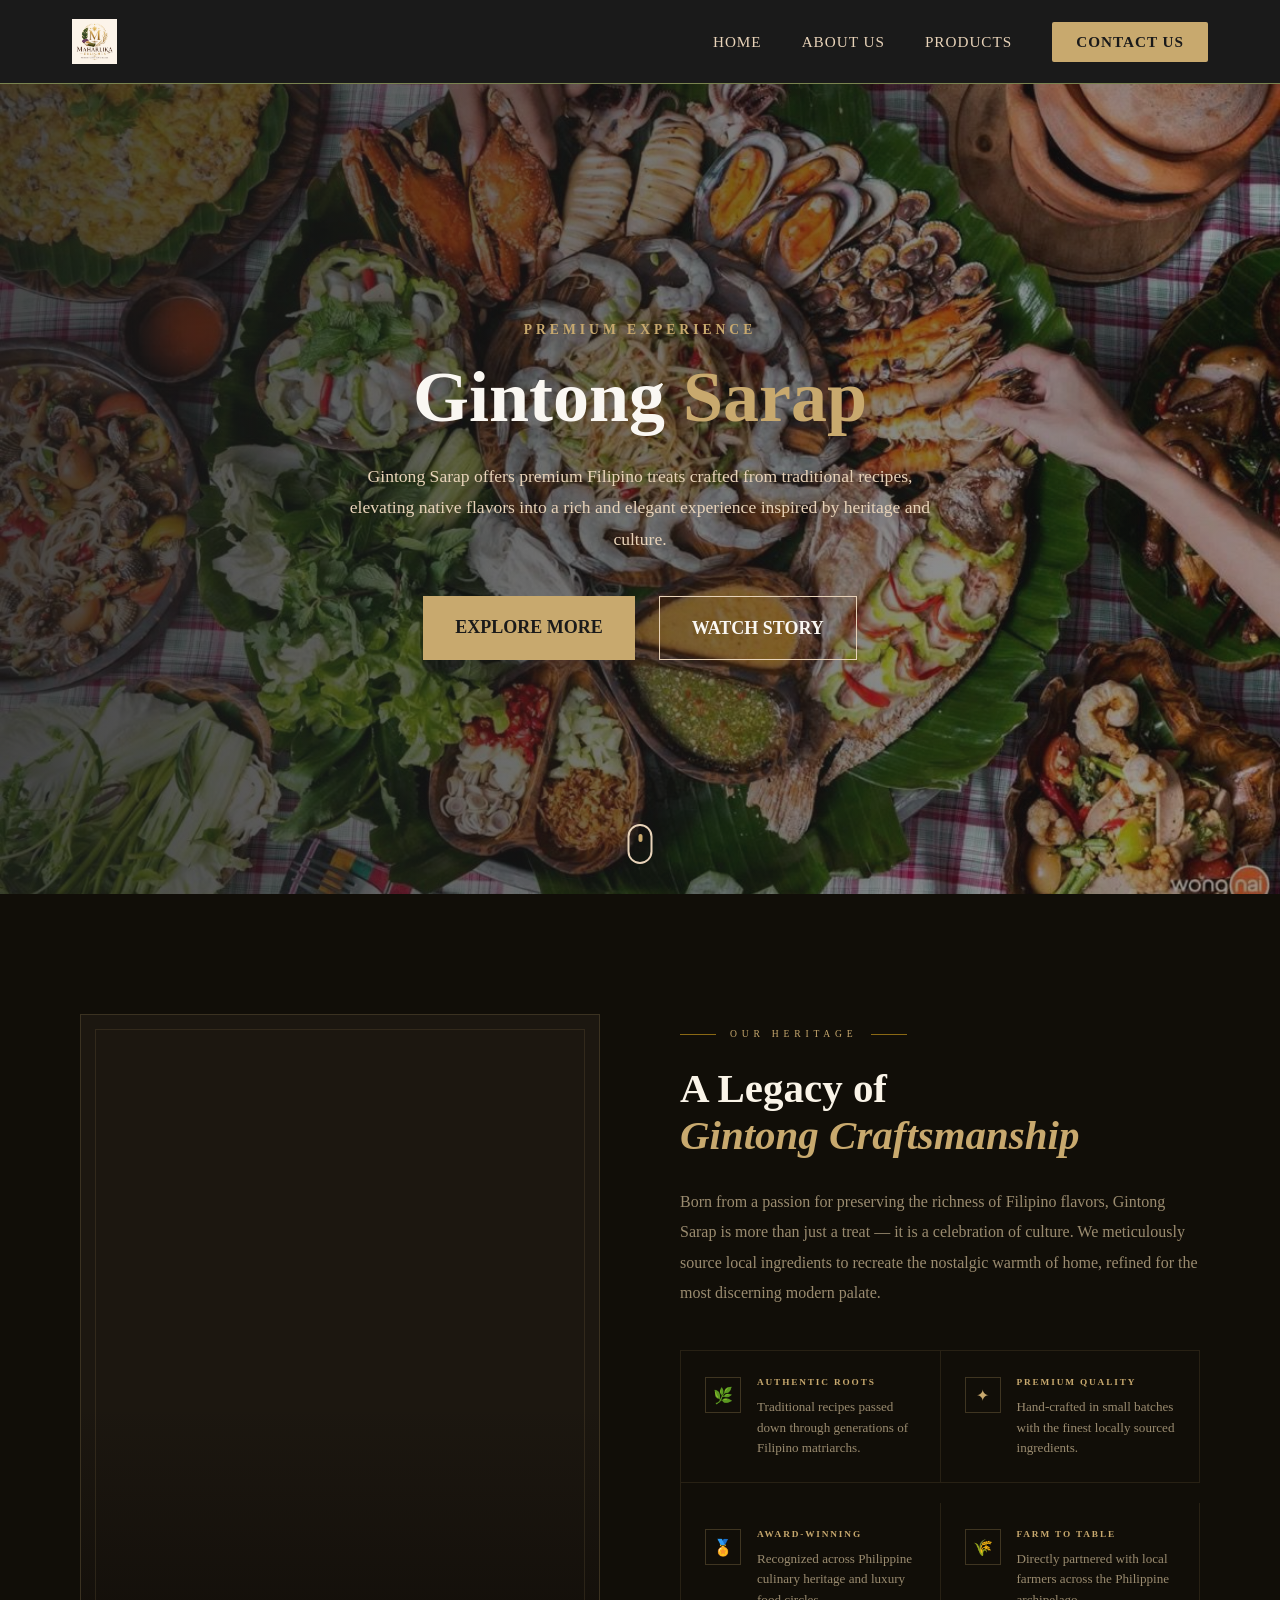
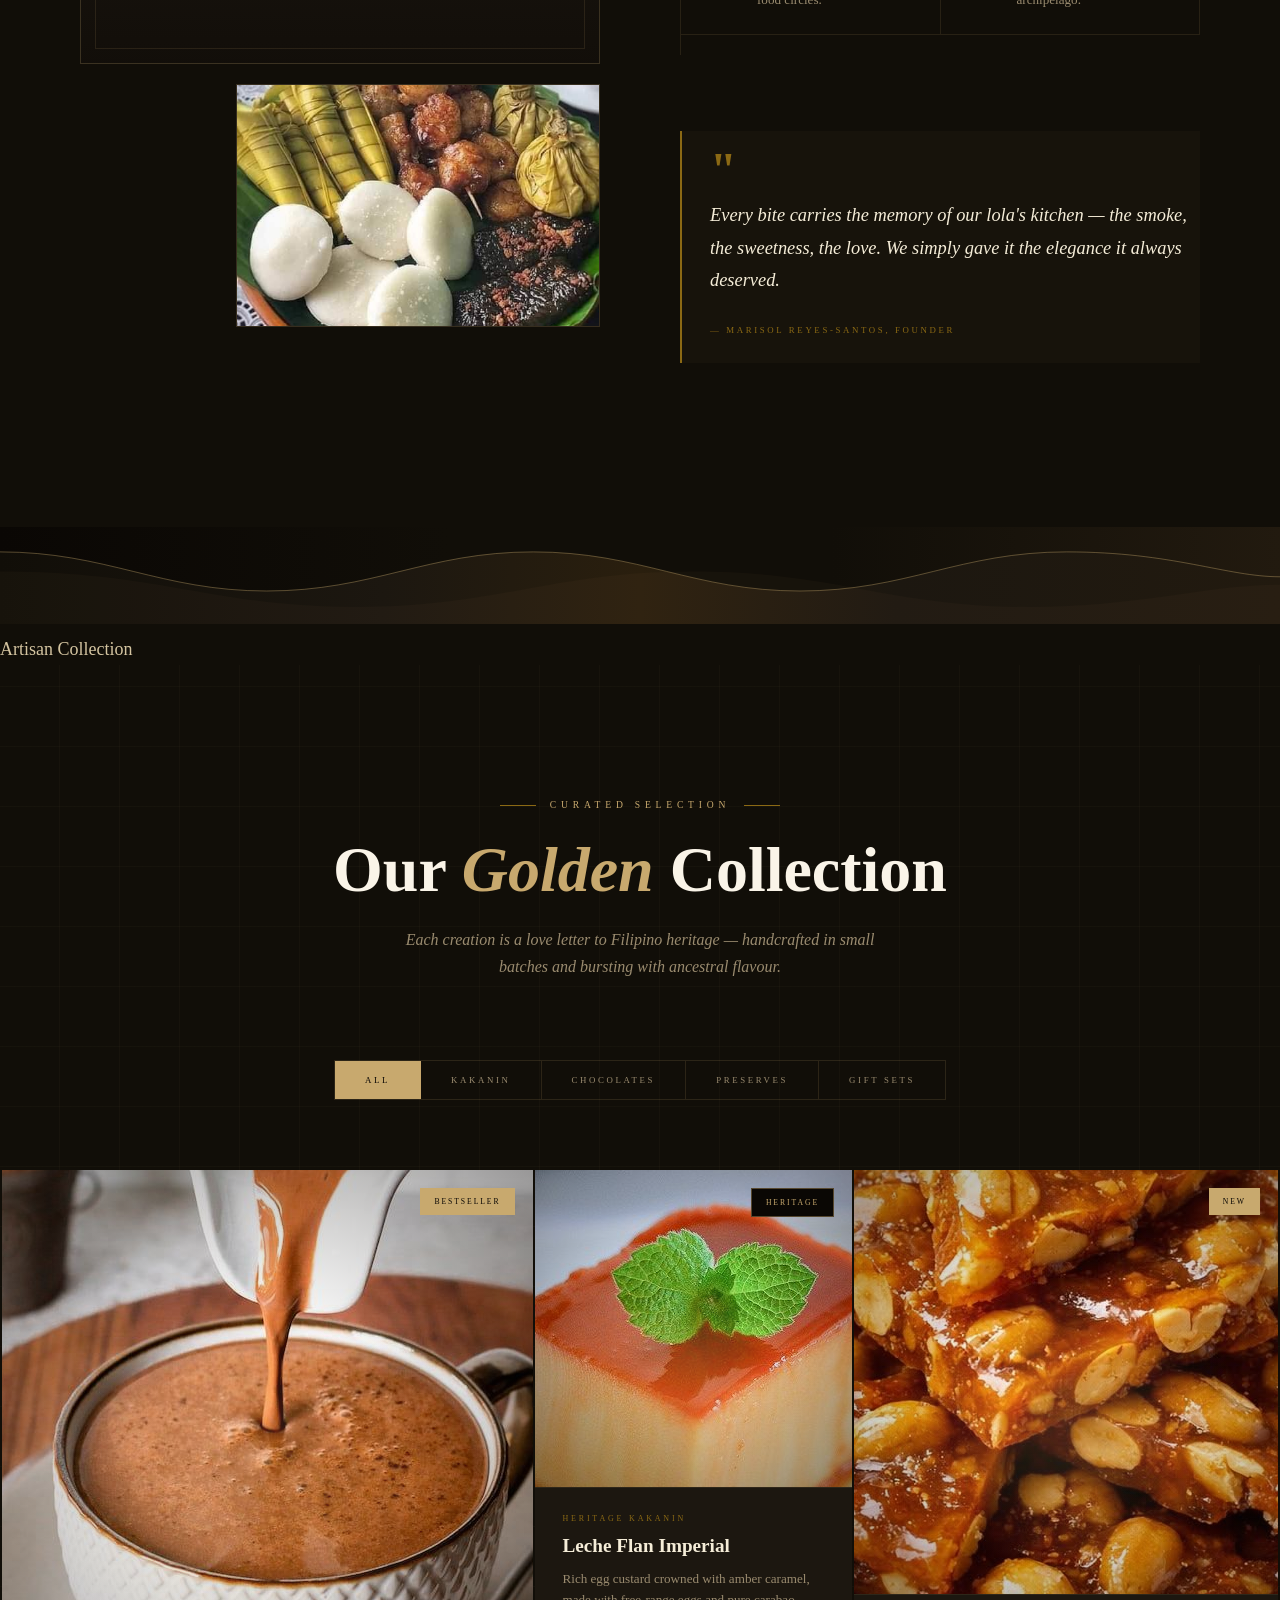
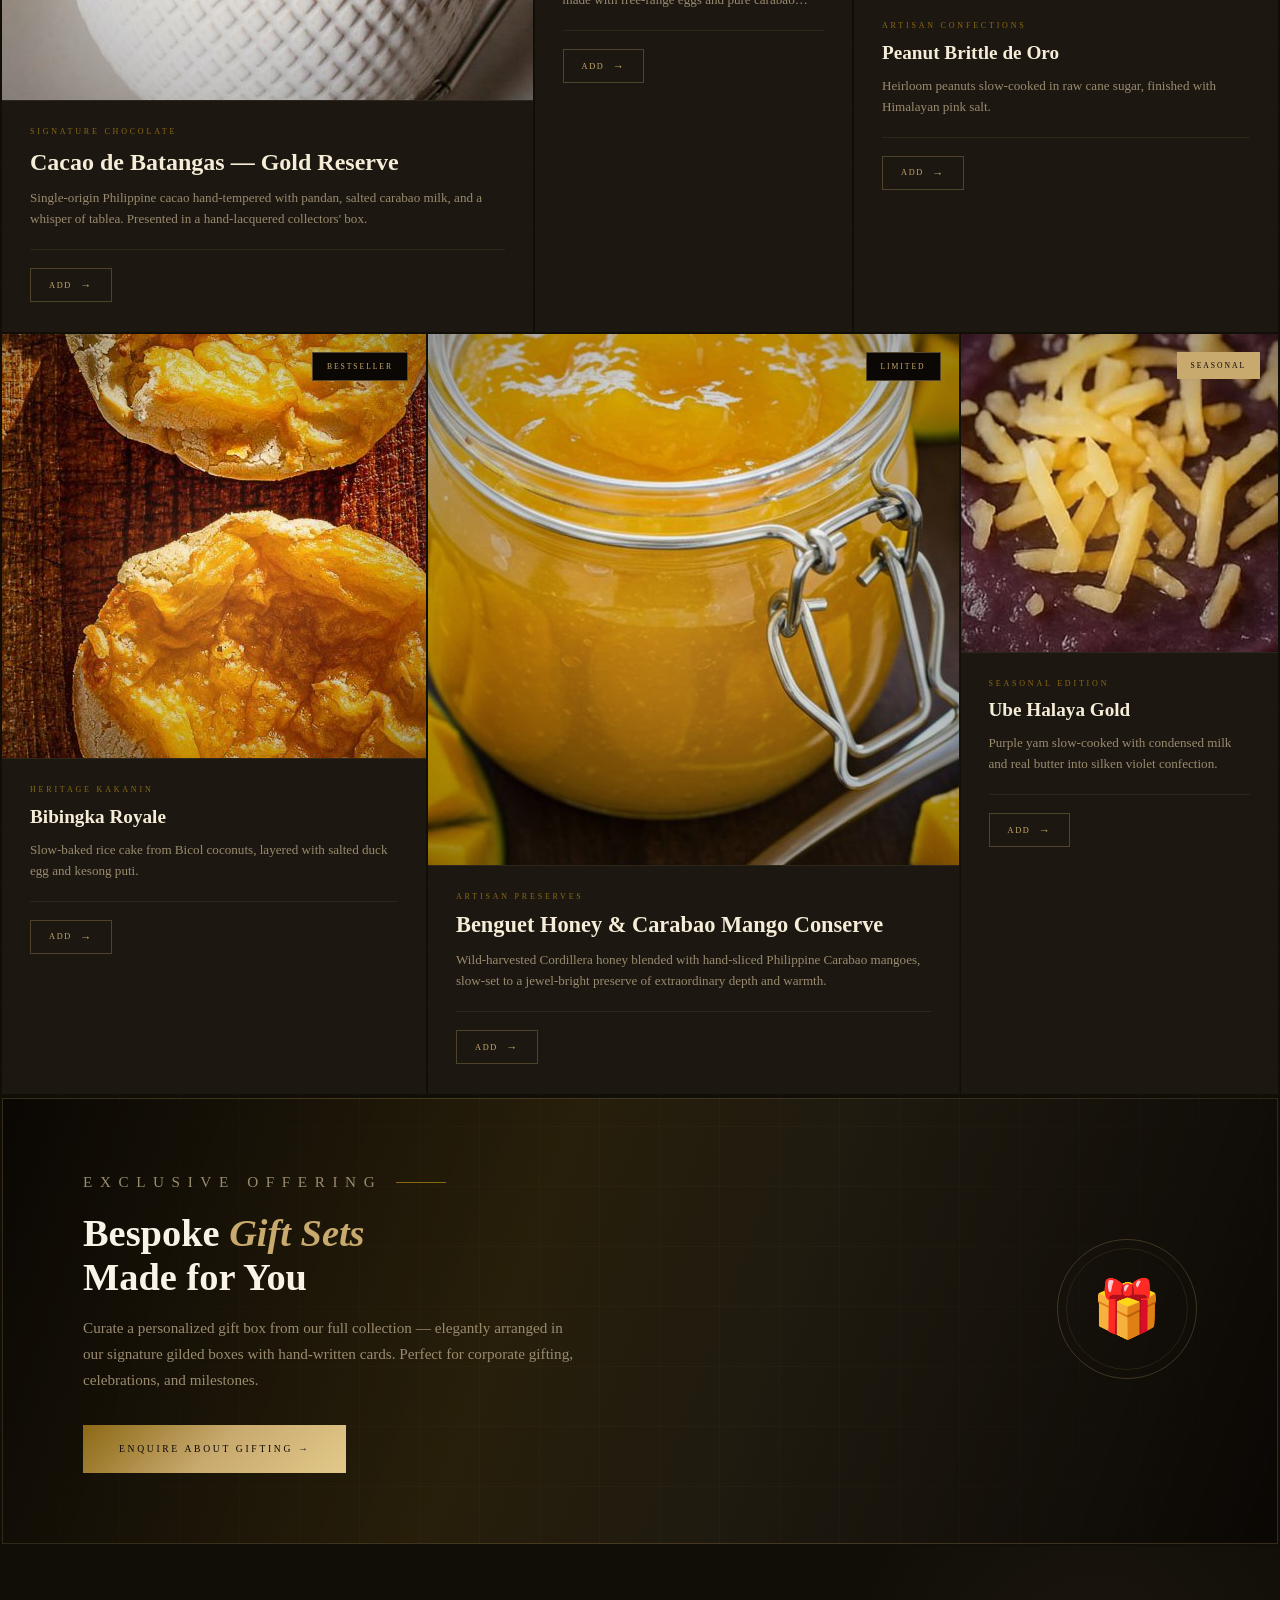
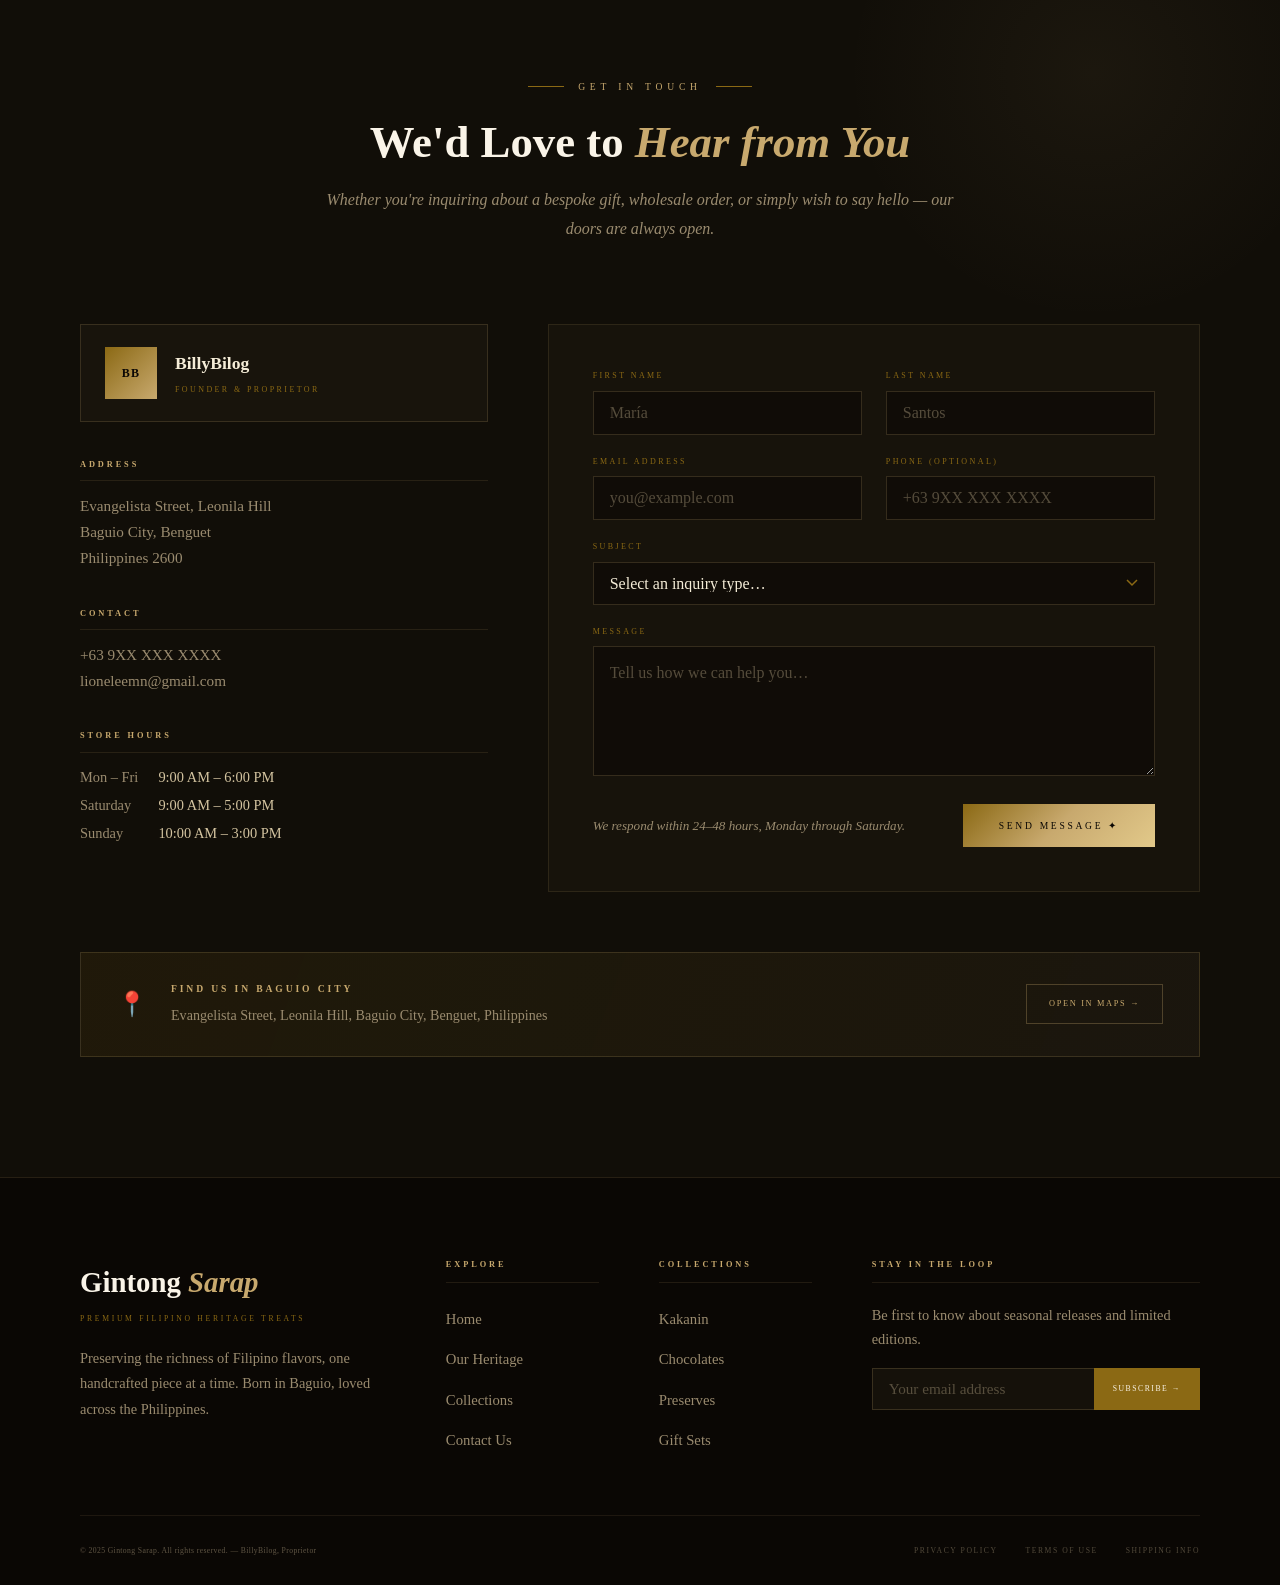
==== index.html @ ca797d76 "Initial commit: Added product section and styles" ====
<!DOCTYPE html>
<html lang="en">
<head>
    <meta charset="UTF-8">
    <meta name="viewport" content="width=device-width, initial-scale=1.0">
    <title>Maharlika Delight's</title>
    <link rel="icon" type="image/png" href="logo.png">
    <link rel="stylesheet" href="style.css">
</head>
<body>

    <nav class="navbar">
        <div class="nav-container">
            <a href="#" class="logo">
    <img src="logo.png" alt="Company Name Logo">
</a>

            <button class="burger" id="burger-menu" aria-label="Toggle navigation">
                <span class="bar"></span>
                <span class="bar"></span>
                <span class="bar"></span>
            </button>

            <ul class="nav-links" id="nav-links">
                <li><a href="#">Home</a></li>
                <li><a href="#about">About Us</a></li>
                <li><a href="#products">Products</a></li>
                <li><a href="#contact" class="btn-contact">Contact Us</a></li>
            </ul>
        </div>
    </nav>

    <section class="hero">
    <div class="hero-overlay"></div>

    <div class="hero-content">
        <span class="hero-subtitle">Premium Experience</span>
        <h1 class="hero-title">Gintong <span>Sarap </span></h1>
        <p class="hero-description">
           Gintong Sarap offers premium Filipino treats crafted from traditional recipes, elevating native flavors into a rich and elegant experience inspired by heritage and culture.
        </p>
        <div class="hero-btns">
            <a href="#products" class="btn-primary">Explore More</a>
            <a href="#about" class="btn-secondary">Watch Story</a>
        </div>
    </div>

    <div class="scroll-indicator">
        <div class="mouse">
            <div class="wheel"></div>
        </div>
    </div>
</section>
    
<section class="about" id="about">
  <div class="about-inner">
 
    <!-- LEFT: MEDIA -->
    <div class="about-media">
 
      <!-- Primary video frame — self-contained, badge inset inside -->
      <div class="video-frame">
        <video autoplay muted loop playsinline>
          <source src="foods.mp4" type="video/mp4"/>
        </video>
       
      </div>
 
      <!-- Secondary image — flows naturally below, offset to right -->
      <div class="secondary-img-wrap">
        <img src="p1.jpg" alt="Traditional Filipino Craft"/>
      </div>
 
    </div>
 
    <!-- RIGHT: TEXT -->
    <div class="about-text">
 
      <span class="section-eyebrow">Our Heritage</span>
 
      <h2 class="about-heading">
        A Legacy of<br/>
        <em>Gintong Craftsmanship</em>
      </h2>
 
      <p class="about-body">
        Born from a passion for preserving the richness of Filipino flavors, Gintong Sarap is more than just a treat — it is a celebration of culture. We meticulously source local ingredients to recreate the nostalgic warmth of home, refined for the most discerning modern palate.
      </p>
 
      <!-- Feature Grid -->
      <div class="feature-grid">
        <div class="feature-item">
          <div class="fi-icon">🌿</div>
          <div class="fi-text">
            <h4>Authentic Roots</h4>
            <p>Traditional recipes passed down through generations of Filipino matriarchs.</p>
          </div>
        </div>
        <div class="feature-item">
          <div class="fi-icon">✦</div>
          <div class="fi-text">
            <h4>Premium Quality</h4>
            <p>Hand-crafted in small batches with the finest locally sourced ingredients.</p>
          </div>
        </div>
        <div class="feature-item">
          <div class="fi-icon">🏅</div>
          <div class="fi-text">
            <h4>Award-Winning</h4>
            <p>Recognized across Philippine culinary heritage and luxury food circles.</p>
          </div>
        </div>
        <div class="feature-item">
          <div class="fi-icon">🌾</div>
          <div class="fi-text">
            <h4>Farm to Table</h4>
            <p>Directly partnered with local farmers across the Philippine archipelago.</p>
          </div>
        </div>
      </div>
 
      <!-- Founder Quote -->
      <div class="founder-note">
        <span class="quote-mark">"</span>
        <p class="quote-text">
          Every bite carries the memory of our lola's kitchen — the smoke, the sweetness, the love. We simply gave it the elegance it always deserved.
        </p>
        <span class="quote-attr">— Marisol Reyes-Santos, Founder</span>
      </div>
 
     
 
    </div>
  </div>
</section>

<div class="wave-divider">
  <svg viewBox="0 0 1440 110" xmlns="http://www.w3.org/2000/svg" preserveAspectRatio="none">
    <defs>
      <linearGradient id="waveGrad" x1="0%" y1="0%" x2="100%" y2="0%">
        <stop offset="0%"   stop-color="#0A0704"/>
        <stop offset="35%"  stop-color="#110E08"/>
        <stop offset="65%"  stop-color="#110E08"/>
        <stop offset="100%" stop-color="#221A0F"/>
      </linearGradient>
      <!-- subtle gold shimmer on wave path -->
      <linearGradient id="goldShimmer" x1="0%" y1="0%" x2="100%" y2="0%">
        <stop offset="0%"   stop-color="#110E08" stop-opacity="1"/>
        <stop offset="30%"  stop-color="#1C1710" stop-opacity="1"/>
        <stop offset="50%"  stop-color="#2A1F0E" stop-opacity="1"/>
        <stop offset="70%"  stop-color="#1C1710" stop-opacity="1"/>
        <stop offset="100%" stop-color="#221A0F" stop-opacity="1"/>
      </linearGradient>
    </defs>
 
    <!-- Background fill (from above section color to products section color) -->
    <path
      d="M0,0 L1440,0 L1440,110 L0,110 Z"
      fill="url(#waveGrad)"
    />
    <!-- Main wave shape -->
    <path
      d="M0,28
         C120,28 180,72 300,72
         C420,72 480,28 600,28
         C720,28 780,72 900,72
         C1020,72 1080,28 1200,28
         C1320,28 1380,56 1440,56
         L1440,110 L0,110 Z"
      fill="url(#goldShimmer)"
    />
    <!-- Gold accent stroke on wave crest -->
    <path
      d="M0,28
         C120,28 180,72 300,72
         C420,72 480,28 600,28
         C720,28 780,72 900,72
         C1020,72 1080,28 1200,28
         C1320,28 1380,56 1440,56"
      fill="none"
      stroke="rgba(200,169,110,0.45)"
      stroke-width="1"
    />
    <!-- Secondary faint wave -->
    <path
      d="M0,50
         C180,50 240,90 400,90
         C560,90 620,50 780,50
         C940,50 1000,90 1160,90
         C1280,90 1360,65 1440,65
         L1440,110 L0,110 Z"
      fill="rgba(200,169,110,0.03)"
    />
  </svg>
 
  <!-- Centred ornament -->
  <div class="wave-ornament">
    <div class="wave-ornament-line"></div>
    <div class="wave-ornament-diamond"></div>
    <span class="wave-ornament-text">Artisan Collection</span>
    <div class="wave-ornament-diamond"></div>
    <div class="wave-ornament-line"></div>
  </div>
</div>

<section class="products-section" id="products">
 
  <div class="products-header">
    <span class="section-eyebrow">Curated Selection</span>
    <h2 class="products-title">
      Our <em>Golden</em> Collection
    </h2>
    <p class="products-subtitle">
      Each creation is a love letter to Filipino heritage — handcrafted in small batches and bursting with ancestral flavour.
    </p>
  </div>
 
  <!-- Filter tabs -->
  <div class="products-filters">
    <button class="filter-btn active">All</button>
    <button class="filter-btn">Kakanin</button>
    <button class="filter-btn">Chocolates</button>
    <button class="filter-btn">Preserves</button>
    <button class="filter-btn">Gift Sets</button>
  </div>
 
  <!-- Editorial 12-col product grid -->
  <div class="products-grid">
 
    <!-- Card 1 — Hero wide card -->
    <div class="product-card">
      <div class="card-visual">
        <img src="cacao.jpg" alt="Cacao de Batangas"/>
        <span class="card-badge badge-gold">Bestseller</span>
      </div>
      <div class="card-body">
        <p class="card-category">Signature Chocolate</p>
        <h3 class="card-name">Cacao de Batangas — Gold Reserve</h3>
        <p class="card-desc">Single-origin Philippine cacao hand-tempered with pandan, salted carabao milk, and a whisper of tablea. Presented in a hand-lacquered collectors' box.</p>
        <div class="card-footer">
          
          <button class="card-btn" onclick="addToCart(this)">
            Add <span class="card-btn-icon">→</span>
          </button>
        </div>
      </div>
      <div class="card-hover-reveal">
        <p class="reveal-title">Cacao de Batangas</p>
        <p class="reveal-detail">Single-origin · Batangas Province · Small-batch · Hand-tempered · Collector's packaging</p>
        <button class="reveal-btn" onclick="addToCart(this)">Add to Collection</button>
      </div>
    </div>
 
    <!-- Card 2 -->
    <div class="product-card">
      <div class="card-visual">
       <img src="lecheisplan.jpg" alt="Leche Flan Imperial"/>
        <span class="card-badge badge-dark">Heritage</span>
      </div>
      <div class="card-body">
        <p class="card-category">Heritage Kakanin</p>
        <h3 class="card-name">Leche Flan Imperial</h3>
        <p class="card-desc">Rich egg custard crowned with amber caramel, made with free-range eggs and pure carabao milk.</p>
        <div class="card-footer">
          
          <button class="card-btn" onclick="addToCart(this)">Add <span class="card-btn-icon">→</span></button>
        </div>
      </div>
      <div class="card-hover-reveal">
        <p class="reveal-title">Leche Flan Imperial</p>
        <p class="reveal-detail">Carabao milk · Free-range eggs · Amber caramel · Slow-cooked tradition</p>
        <button class="reveal-btn" onclick="addToCart(this)">Add to Collection</button>
      </div>
    </div>
 
    <!-- Card 3 -->
    <div class="product-card">
      <div class="card-visual">
       <img src="pinat.jpg" alt="Peanut Brittle de Oro"/>
        <span class="card-badge badge-gold">New</span>
      </div>
      <div class="card-body">
        <p class="card-category">Artisan Confections</p>
        <h3 class="card-name">Peanut Brittle de Oro</h3>
        <p class="card-desc">Heirloom peanuts slow-cooked in raw cane sugar, finished with Himalayan pink salt.</p>
        <div class="card-footer">
         
          <button class="card-btn" onclick="addToCart(this)">Add <span class="card-btn-icon">→</span></button>
        </div>
      </div>
      <div class="card-hover-reveal">
        <p class="reveal-title">Peanut Brittle de Oro</p>
        <p class="reveal-detail">Pangasinan peanuts · Raw cane sugar · Pink salt finish · Heritage tin</p>
        <button class="reveal-btn" onclick="addToCart(this)">Add to Collection</button>
      </div>
    </div>
 
    <!-- Card 4 -->
    <div class="product-card">
      <div class="card-visual">
       <img src="bibingks.jpg" alt="Bibingka Royale"/>
        <span class="card-badge badge-dark">Bestseller</span>
      </div>
      <div class="card-body">
        <p class="card-category">Heritage Kakanin</p>
        <h3 class="card-name">Bibingka Royale</h3>
        <p class="card-desc">Slow-baked rice cake from Bicol coconuts, layered with salted duck egg and kesong puti.</p>
        <div class="card-footer">
         
          <button class="card-btn" onclick="addToCart(this)">Add <span class="card-btn-icon">→</span></button>
        </div>
      </div>
      <div class="card-hover-reveal">
        <p class="reveal-title">Bibingka Royale</p>
        <p class="reveal-detail">Bicol coconuts · Salted duck egg · Kesong puti · Banana leaf smoked</p>
        <button class="reveal-btn" onclick="addToCart(this)">Add to Collection</button>
      </div>
    </div>
 
    <!-- Card 5 — Wide featured -->
    <div class="product-card">
      <div class="card-visual">
       <img src="mango.jpg" alt="Benguet Honey & Mango Conserve"/>
        <span class="card-badge badge-dark">Limited</span>
      </div>
      <div class="card-body">
        <p class="card-category">Artisan Preserves</p>
        <h3 class="card-name">Benguet Honey & Carabao Mango Conserve</h3>
        <p class="card-desc">Wild-harvested Cordillera honey blended with hand-sliced Philippine Carabao mangoes, slow-set to a jewel-bright preserve of extraordinary depth and warmth.</p>
        <div class="card-footer">
          
          <button class="card-btn" onclick="addToCart(this)">Add <span class="card-btn-icon">→</span></button>
        </div>
      </div>
      <div class="card-hover-reveal">
        <p class="reveal-title">Benguet Honey & Mango Conserve</p>
        <p class="reveal-detail">Wild Cordillera honey · Carabao mango · Hand-sliced · Slow-set · Limited harvest</p>
        <button class="reveal-btn" onclick="addToCart(this)">Add to Collection</button>
      </div>
    </div>
 
    <!-- Card 6 -->
    <div class="product-card">
      <div class="card-visual">
      <img src="ube.jpg" alt="Ube Halaya Gold"/>
        <span class="card-badge badge-gold">Seasonal</span>
      </div>
      <div class="card-body">
        <p class="card-category">Seasonal Edition</p>
        <h3 class="card-name">Ube Halaya Gold</h3>
        <p class="card-desc">Purple yam slow-cooked with condensed milk and real butter into silken violet confection.</p>
        <div class="card-footer">
          
          <button class="card-btn" onclick="addToCart(this)">Add <span class="card-btn-icon">→</span></button>
        </div>
      </div>
      <div class="card-hover-reveal">
        <p class="reveal-title">Ube Halaya Gold</p>
        <p class="reveal-detail">Benguet purple yam · Real butter · Condensed milk · Seasonal release only</p>
        <button class="reveal-btn" onclick="addToCart(this)">Add to Collection</button>
      </div>
    </div>
 
  </div>
 
  <!-- Gift Banner -->
  <div class="gift-banner">
    <div class="gift-banner-left">
      <p class="gift-banner-eyebrow">Exclusive Offering</p>
      <h3>Bespoke <em>Gift Sets</em><br/>Made for You</h3>
      <p>Curate a personalized gift box from our full collection — elegantly arranged in our signature gilded boxes with hand-written cards. Perfect for corporate gifting, celebrations, and milestones.</p>
      <a href="#contact" class="btn-gift" style="margin-top: 32px; display: inline-flex;">
        Enquire About Gifting →
      </a>
    </div>
    <div class="gift-banner-right">
      <div class="gift-icon-ring">
        <span class="gift-icon">🎁</span>
      </div>
    </div>
  </div>
 
</section>
 
<!-- Toast notification -->
<div class="toast" id="toast">✦ Added to your collection</div>
<!-- ═══════════════════════════════════════
     CONTACT SECTION
═══════════════════════════════════════ -->
<section id="contact" class="gs-contact">
  <div class="gs-contact-header">
    <div class="section-eyebrow">Get in Touch</div>
    <h2 class="gs-contact-title">We'd Love to <em>Hear from You</em></h2>
    <p class="gs-contact-subtitle">Whether you're inquiring about a bespoke gift, wholesale order, or simply wish to say hello — our doors are always open.</p>
  </div>

  <div class="gs-contact-inner">
    <!-- LEFT INFO PANEL -->
    <div class="gs-info-panel">
      <div class="gs-owner-badge">
        <div class="gs-avatar">BB</div>
        <div>
          <div class="gs-owner-name">BillyBilog</div>
          <div class="gs-owner-title">Founder & Proprietor</div>
        </div>
      </div>

      <div class="gs-info-block">
        <h4>Address</h4>
        <p>Evangelista Street, Leonila Hill</p>
        <p>Baguio City, Benguet</p>
        <p>Philippines 2600</p>
      </div>

      <div class="gs-info-block">
        <h4>Contact</h4>
        <a href="tel:+639XXXXXXXXX">+63 9XX XXX XXXX</a>
        <a href="mailto:lioneleemn@gmail.com">lioneleemn@gmail.com</a>
      </div>

      <div class="gs-info-block">
        <h4>Store Hours</h4>
        <div class="gs-hours-grid">
          <span>Mon – Fri</span><span>9:00 AM – 6:00 PM</span>
          <span>Saturday</span><span>9:00 AM – 5:00 PM</span>
          <span>Sunday</span><span>10:00 AM – 3:00 PM</span>
        </div>
      </div>
    </div>

    <!-- RIGHT FORM PANEL -->
    <div class="gs-form-panel">
      <form id="contact-form" onsubmit="handleContactSubmit(event)">
        <div class="gs-form-grid">
          <div class="gs-field"><label>First Name</label><input type="text" name="firstName" placeholder="María" required /></div>
          <div class="gs-field"><label>Last Name</label><input type="text" name="lastName" placeholder="Santos" required /></div>
          <div class="gs-field"><label>Email Address</label><input type="email" name="email" placeholder="you@example.com" required /></div>
          <div class="gs-field"><label>Phone (optional)</label><input type="tel" name="phone" placeholder="+63 9XX XXX XXXX" /></div>
          <div class="gs-field gs-form-full">
            <label>Subject</label>
            <select name="subject">
              <option value="">Select an inquiry type…</option>
              <option>Product Order</option>
              <option>Bespoke Gift Sets</option>
              <option>Corporate / Bulk Order</option>
              <option>Wholesale Partnership</option>
              <option>General Inquiry</option>
            </select>
          </div>
          <div class="gs-field gs-form-full">
            <label>Message</label>
            <textarea name="message" placeholder="Tell us how we can help you…" required></textarea>
          </div>
        </div>
        <div class="gs-form-submit-row">
          <p class="gs-submit-note">We respond within 24–48 hours, Monday through Saturday.</p>
          <button type="submit" class="gs-submit-btn">Send Message ✦</button>
        </div>
      </form>
    </div>
  </div>

  <!-- Map strip -->
  <div class="gs-map-strip">
    <div class="gs-map-pin">📍</div>
    <div class="gs-map-text">
      <h5>Find Us in Baguio City</h5>
      <p>Evangelista Street, Leonila Hill, Baguio City, Benguet, Philippines</p>
    </div>
    <a class="gs-map-link" href="https://maps.google.com/?q=Evangelista+Street+Leonila+Hill+Baguio+City" target="_blank">Open in Maps →</a>
  </div>
</section>

<!-- ═══════════════════════════════════════
     FOOTER
═══════════════════════════════════════ -->
<footer class="gs-footer">
  <div class="gs-footer-grid">
    <div class="gs-footer-brand">
      <div class="gs-footer-logo-text">Gintong <em>Sarap</em></div>
      <div class="gs-footer-tagline">Premium Filipino Heritage Treats</div>
      <p>Preserving the richness of Filipino flavors, one handcrafted piece at a time. Born in Baguio, loved across the Philippines.</p>
    </div>
    <div class="gs-footer-col">
      <h6>Explore</h6>
      <ul>
        <li><a href="#">Home</a></li>
        <li><a href="#about">Our Heritage</a></li>
        <li><a href="#products">Collections</a></li>
        <li><a href="#contact">Contact Us</a></li>
      </ul>
    </div>
    <div class="gs-footer-col">
      <h6>Collections</h6>
      <ul>
        <li><a href="#products">Kakanin</a></li>
        <li><a href="#products">Chocolates</a></li>
        <li><a href="#products">Preserves</a></li>
        <li><a href="#products">Gift Sets</a></li>
      </ul>
    </div>
    <div class="gs-footer-col">
      <h6>Stay in the Loop</h6>
      <p>Be first to know about seasonal releases and limited editions.</p>
      <div class="gs-newsletter-form">
        <input type="email" placeholder="Your email address" />
        <button type="button">Subscribe →</button>
      </div>
    </div>
  </div>
  <div class="gs-footer-bottom">
    <p>© 2025 Gintong Sarap. All rights reserved. — BillyBilog, Proprietor</p>
    <div class="gs-footer-bottom-links">
      <a href="#">Privacy Policy</a>
      <a href="#">Terms of Use</a>
      <a href="#">Shipping Info</a>
    </div>
  </div>
</footer>

<div class="toast" id="gs-toast">✦ Message sent — we'll be in touch soon!</div>

    <script src="script.js"></script>
</body>
</html>
---- style.css ----
:root {
    --charcoal: #1A1A1A;
    --gold: #E6C07B;
    --off-white: #FAF7F2;
    --sand: #E8D3B9;
    --olive: #7A8450;
    --transition: all 0.3s cubic-bezier(0.4, 0, 0.2, 1);
}

* {
    margin: 0;
    padding: 0;
    box-sizing: border-box;
}

body {
    background-color: var(--off-white);
    font-family: 'Segoe UI', Roboto, sans-serif;
}

/* --- Navbar Styling --- */
.navbar {
    background-color: var(--charcoal);
    padding: 1.2rem 0;
    position: sticky;
    top: 0;
    z-index: 1000;
    border-bottom: 1px solid var(--olive);
}

.nav-container {
    max-width: 1200px;
    margin: 0 auto;
    display: flex;
    justify-content: space-between;
    align-items: center;
    padding: 0 2rem;
}

.logo {
    display: flex;
    align-items: center;
    height: 100%; /* Keeps it aligned with the nav height */
    text-decoration: none;
}
.logo img {
    /* Set a maximum height so it doesn't stretch the navbar */
    height: 45px; 
    width: auto; /* Maintains aspect ratio */
    
    /* Good for performance and alignment */
    display: block;
    object-fit: contain;
    
    /* Adds a smooth transition if you decide to add a hover filter later */
    transition: var(--transition);
}

.logo span {
    color: var(--gold);
}

.nav-links {
    display: flex;
    list-style: none;
    align-items: center;
    gap: 2.5rem;
}

.nav-links a {
    color: var(--sand);
    text-decoration: none;
    font-weight: 500;
    font-size: 0.95rem;
    text-transform: uppercase;
    letter-spacing: 1px;
    transition: var(--transition);
}

/* Hover effects */
.nav-links a:hover {
    color: var(--gold);
}

/* The CTA Button */
.btn-contact {
    background-color: var(--gold);
    color: var(--charcoal) !important; /* High contrast */
    padding: 0.7rem 1.5rem;
    border-radius: 2px; /* Sharp edges look more premium with this palette */
    font-weight: 700 !important;
}

.btn-contact:hover {
    background-color: var(--off-white);
    transform: translateY(-2px);
}

/* --- Mobile Burger --- */
.burger {
    display: none;
    cursor: pointer;
    background: none;
    border: none;
}

.bar {
    display: block;
    width: 28px;
    height: 2px;
    margin: 6px auto;
    background-color: var(--gold);
    transition: var(--transition);
}

/* --- Responsive (Mobile) --- */
@media (max-width: 768px) {
    .burger {
        display: block;
    }

    /* Burger Animation to X */
    .burger.active .bar:nth-child(1) { transform: translateY(8px) rotate(45deg); }
    .burger.active .bar:nth-child(2) { opacity: 0; }
    .burger.active .bar:nth-child(3) { transform: translateY(-8px) rotate(-45deg); }

    .nav-links {
        position: fixed;
        top: 70px; /* Adjust based on nav height */
        left: -100%;
        flex-direction: column;
        background-color: var(--charcoal);
        width: 100%;
        height: 100vh;
        padding-top: 3rem;
        transition: 0.5s;
    }

    .nav-links.active {
        left: 0;
    }
    
    /* On mobile, make the contact button full width or centered */
    .btn-contact {
        background-color: transparent;
        border: 1px solid var(--gold);
        color: var(--gold) !important;
    }
}
@media (max-width: 768px) {
    .logo img {
        height: 35px;
    }
}
.hero {
    position: relative;
    height: 90vh; /* Leave room for the nav */
    display: flex;
    align-items: center;
    justify-content: center;
    overflow: hidden;
    background: url('hero2.jpg') no-repeat center center/cover;
}

/* Senior Tip: Use an overlay so Off-White text stays readable */
.hero-overlay {
    position: absolute;
    top: 0;
    left: 0;
    width: 100%;
    height: 100%;
    background: linear-gradient(
        to right, 
        rgba(26, 26, 26, 0.8) 0%, 
        rgba(26, 26, 26, 0.4) 100%
    );
    z-index: 1;
}

.hero-content {
    position: relative;
    z-index: 2;
    max-width: 800px;
    padding: 0 2rem;
    text-align: center;
    animation: fadeInUp 1s ease-out;
}

.hero-subtitle {
    color: var(--gold);
    text-transform: uppercase;
    letter-spacing: 4px;
    font-size: 0.85rem;
    font-weight: 700;
    display: block;
    margin-bottom: 1rem;
}

.hero-title {
    color: var(--off-white);
    font-size: clamp(2.5rem, 6vw, 4.5rem); /* Fluid typography */
    line-height: 1.1;
    margin-bottom: 1.5rem;
}

.hero-title span {
    color: var(--gold);
}

.hero-description {
    color: var(--sand);
    font-size: 1.1rem;
    line-height: 1.8;
    margin-bottom: 2.5rem;
    max-width: 600px;
    margin-left: auto;
    margin-right: auto;
}

/* Buttons */
.hero-btns {
    display: flex;
    gap: 1.5rem;
    justify-content: center;
}

.btn-primary {
    background-color: var(--gold);
    color: var(--charcoal);
    padding: 1rem 2rem;
    text-decoration: none;
    font-weight: 700;
    text-transform: uppercase;
    transition: var(--transition);
}

.btn-secondary {
    border: 1px solid var(--sand);
    color: var(--off-white);
    padding: 1rem 2rem;
    text-decoration: none;
    font-weight: 700;
    text-transform: uppercase;
    transition: var(--transition);
}

.btn-primary:hover {
    background-color: var(--off-white);
    transform: translateY(-3px);
}

.btn-secondary:hover {
    background-color: rgba(255,255,255,0.1);
}

/* Feature: Animated Scroll Mouse */
.scroll-indicator {
    position: absolute;
    bottom: 30px;
    left: 50%;
    transform: translateX(-50%);
    z-index: 2;
}

.mouse {
    width: 25px;
    height: 40px;
    border: 2px solid var(--sand);
    border-radius: 20px;
    position: relative;
}

.wheel {
    width: 4px;
    height: 8px;
    background-color: var(--gold);
    border-radius: 2px;
    position: absolute;
    top: 8px;
    left: 50%;
    transform: translateX(-50%);
    animation: scrollWheel 2s infinite;
}

@keyframes scrollWheel {
    0% { opacity: 1; transform: translateX(-50%) translateY(0); }
    100% { opacity: 0; transform: translateX(-50%) translateY(15px); }
}

@keyframes fadeInUp {
    from { opacity: 0; transform: translateY(30px); }
    to { opacity: 1; transform: translateY(0); }
}
.about-section {
    padding: 120px 2rem;
    background-color: var(--off-white);
    /* Subtle texture: Senior Dev tip for "depth" */
    background-image: url('logo.png');
    position: relative;
}

.about-container {
    max-width: 1200px;
    margin: 0 auto;
    display: grid;
    grid-template-columns: 1fr 1fr;
    gap: 100px;
    align-items: center;
}

/* Luxury Media Stack */
.about-media {
    position: relative;
}

.image-wrapper {
    position: relative;
    z-index: 2;
    overflow: hidden;
    border-radius: 2px;
}

.about-img {
    width: 100%;
    display: block;
    transform: scale(1.05);
    transition: 0.8s ease;
}

.image-wrapper:hover .about-img {
    transform: scale(1);
}

.video-wrapper {
    position: absolute;
    width: 70%;
    bottom: -15%;
    right: -10%;
    z-index: 3;
    border: 12px solid var(--charcoal); /* Contrast against background */
    box-shadow: 25px 25px 50px rgba(0,0,0,0.2);
}

.heritage-badge {
    position: absolute;
    top: 30px;
    left: -20px;
    background: var(--gold);
    color: var(--charcoal);
    padding: 15px 25px;
    font-weight: 800;
    z-index: 5;
    text-transform: uppercase;
    letter-spacing: 2px;
    transform: rotate(-5deg); /* Adds a hand-crafted, artisanal feel */
}

/* Taste Profile Grid (The "Beautiful" something extra) */
.taste-profile {
    display: grid;
    grid-template-columns: 1fr 1fr;
    gap: 20px;
    margin: 2.5rem 0;
    border-top: 1px solid var(--sand);
    border-bottom: 1px solid var(--sand);
    padding: 2rem 0;
}

.taste-item {
    display: flex;
    gap: 15px;
}

.taste-icon {
    font-size: 1.5rem;
}

.taste-item h4 {
    color: var(--charcoal);
    font-size: 0.9rem;
    text-transform: uppercase;
    margin-bottom: 5px;
}

.taste-item p {
    font-size: 0.85rem;
    color: #666;
    line-height: 1.4;
}

/* Founder Note */
.founder-note {
    border-left: 3px solid var(--gold);
    padding-left: 20px;
    margin-top: 2rem;
}

.quote {
    font-style: italic;
    color: var(--charcoal);
    font-size: 1.1rem;
    margin-bottom: 10px;
}

.signature-name {
    color: var(--olive);
    font-weight: 700;
    font-size: 0.8rem;
    text-transform: uppercase;
}

/* Mobile responsive */
@media (max-width: 992px) {
    .about-container { grid-template-columns: 1fr; gap: 60px; }
    .video-wrapper { position: relative; width: 100%; right: 0; bottom: 0; margin-top: 20px; }
    .heritage-badge { left: 10px; }
}
/* Color Palette Variables */
:root {
    --charcoal: #1A1A1A;
    --gold: #E6C07B;
    --off-white: #FAF7F2;
    --warm-sand: #E8D3B9;
    --muted-olive: #7A8450;
}

.about-section {
    padding: 100px 5%;
    background-color: var(--off-white);
    overflow: hidden;
}

.about-grid {
    display: grid;
    grid-template-columns: 1fr 1fr;
    gap: 80px;
    align-items: center;
    max-width: 1200px;
    margin: 0 auto;
}

/* Visuals Styling */
.about-visuals {
    position: relative;
    display: flex;
    justify-content: center;
}

.video-wrapper {
    width: 80%;
    height: 500px;
    border-radius: 10px;
    overflow: hidden;
    box-shadow: 20px 20px 0px var(--warm-sand);
}

.about-video {
    width: 100%;
    height: 100%;
    object-fit: cover;
}

.image-overlay-box {
    position: absolute;
    bottom: -40px;
    right: 0;
    width: 250px;
    height: 300px;
    border: 8px solid var(--off-white);
    border-radius: 5px;
    box-shadow: 0 15px 35px rgba(0,0,0,0.1);
}

.about-img {
    width: 100%;
    height: 100%;
    object-fit: cover;
}

/* Text Content Styling */
.section-tag {
    color: var(--muted-olive);
    text-transform: uppercase;
    letter-spacing: 3px;
    font-weight: 700;
    font-size: 0.9rem;
}

.section-title {
    font-size: 2.8rem;
    color: var(--charcoal);
    margin: 15px 0 25px;
}

.section-title span {
    color: var(--gold);
}

.about-p {
    color: #555;
    line-height: 1.8;
    margin-bottom: 30px;
}

/* Feature List */
.about-features {
    margin-bottom: 40px;
}

.feature-item {
    display: flex;
    gap: 15px;
    margin-bottom: 20px;
}

.feature-icon {
    font-size: 1.5rem;
    padding-top: 5px;
}

.feature-item h4 {
    color: var(--charcoal);
    margin-bottom: 5px;
}

.feature-item p {
    font-size: 0.9rem;
    color: #777;
}

/* Button */
.btn-outline {
    display: inline-block;
    padding: 12px 30px;
    border: 2px solid var(--gold);
    color: var(--charcoal);
    text-decoration: none;
    font-weight: 600;
    transition: 0.3s ease;
}

.btn-outline:hover {
    background: var(--gold);
    color: white;
}

/* Responsive */
@media (max-width: 992px) {
    .about-grid {
        grid-template-columns: 1fr;
        text-align: center;
    }
    .video-wrapper { width: 100%; }
    .image-overlay-box { display: none; } /* Simplify for mobile */
    .feature-item { text-align: left; }
}
 :root {
    --gold: #C8A96E;
    --gold-light: #E2C98A;
    --gold-dark: #8B6914;
    --deep: #0A0704;
    --dark: #110E08;
    --mid: #1C1710;
    --cream: #F5EDD8;
    --cream-light: #FAF4E8;
    --text: #D4C4A0;
    --text-muted: #9A8B6F;
  }
  *, *::before, *::after { box-sizing: border-box; margin: 0; padding: 0; }
  body {
    background: var(--dark);
    color: var(--text);
    font-family: 'Cormorant Garamond', serif;
    font-size: 18px;
    line-height: 1.7;
  }
 
  /* ─── ABOUT SECTION ─── */
  .about {
    padding: 120px 80px;
    background: var(--dark);
    position: relative;
    overflow: hidden;
  }
 
  /* Ambient glow — no overlapping, purely background layer */
  .about-section::before {
    content: '';
    position: absolute;
    top: -20%;
    right: -10%;
    width: 600px;
    height: 600px;
    background: radial-gradient(circle, rgba(200,169,110,0.07) 0%, transparent 70%);
    pointer-events: none;
  }
 
  /* ─── EYEBROW ─── */
  .section-eyebrow {
    display: inline-flex;
    align-items: center;
    gap: 14px;
    font-family: 'Cinzel', serif;
    font-size: 0.6rem;
    letter-spacing: 0.5em;
    text-transform: uppercase;
    color: var(--gold);
    margin-bottom: 22px;
  }
  .section-eyebrow::before,
  .section-eyebrow::after {
    content: '';
    display: block;
    width: 36px;
    height: 1px;
    background: var(--gold-dark);
  }
 
  /* ─── LAYOUT: 2 COLUMNS, NO OVERLAP ─── */
  .about-inner {
    max-width: 1220px;
    margin: 0 auto;
    display: grid;
    grid-template-columns: 1fr 1fr;
    gap: 80px;
    align-items: start;
    position: relative;
    z-index: 1;
  }
 
  /* ─── LEFT: MEDIA COLUMN ─── */
  .about-media {
    display: flex;
    flex-direction: column;
    gap: 20px;
  }
 
  /* Primary video frame */
  .video-frame {
    position: relative;
    width: 100%;
    aspect-ratio: 4 / 5;
    background: var(--mid);
    border: 1px solid rgba(200,169,110,0.18);
    overflow: hidden;
  }
  .video-frame video {
    width: 100%;
    height: 100%;
    object-fit: cover;
    display: block;
  }
  /* Elegant overlay gradient at bottom of video */
  .video-frame::after {
    content: '';
    position: absolute;
    bottom: 0; left: 0; right: 0;
    height: 40%;
    background: linear-gradient(to top, rgba(10,7,4,0.55), transparent);
    pointer-events: none;
  }
 
  /* Inner corner ornament */
  .video-frame::before {
    content: '';
    position: absolute;
    top: 14px; left: 14px; right: 14px; bottom: 14px;
    border: 1px solid rgba(200,169,110,0.12);
    z-index: 2;
    pointer-events: none;
  }
 
  /* Badge sits inside the video frame, bottom-left, inset — no overlap outside */
  .heritage-badge {
    position: absolute;
    bottom: 28px;
    left: 28px;
    z-index: 4;
    background: var(--gold);
    color: var(--deep);
    padding: 10px 20px;
    font-family: 'Cinzel', serif;
    font-size: 0.55rem;
    letter-spacing: 0.3em;
    text-transform: uppercase;
    font-weight: 600;
    line-height: 1.4;
  }
  .heritage-badge strong {
    display: block;
    font-family: 'Playfair Display', serif;
    font-size: 1.5rem;
    font-weight: 800;
    letter-spacing: 0;
    line-height: 1;
  }
 
  /* Secondary image — sits BELOW the video, no absolute positioning */
  .secondary-img-wrap {
    width: 70%;
    margin-left: auto;
    border: 1px solid rgba(200,169,110,0.15);
    background: var(--mid);
    overflow: hidden;
    aspect-ratio: 3 / 2;
  }
  .secondary-img-wrap img {
    width: 100%;
    height: 100%;
    object-fit: cover;
    display: block;
    transition: transform 0.7s ease;
  }
  .secondary-img-wrap:hover img { transform: scale(1.04); }
 
  /* ─── RIGHT: TEXT COLUMN ─── */
  .about-text {
    padding-top: 12px;
    display: flex;
    flex-direction: column;
    gap: 0;
  }
 
  .about-heading {
    font-family: 'Playfair Display', serif;
    font-size: clamp(2rem, 3.2vw, 3.1rem);
    font-weight: 800;
    color: var(--cream-light);
    line-height: 1.15;
    margin-bottom: 28px;
  }
  .about-heading em {
    font-style: italic;
    color: var(--gold);
    display: block;
  }
 
  .about-body {
    color: var(--text-muted);
    font-size: 1rem;
    line-height: 1.9;
    margin-bottom: 42px;
  }
 
  /* ─── TASTE / FEATURE GRID ─── */
  .feature-grid {
    display: grid;
    grid-template-columns: 1fr 1fr;
    gap: 0;
    border-top: 1px solid rgba(200,169,110,0.12);
    border-left: 1px solid rgba(200,169,110,0.12);
    margin-bottom: 44px;
  }
  .feature-item {
    display: flex;
    gap: 16px;
    align-items: flex-start;
    padding: 24px;
    border-right: 1px solid rgba(200,169,110,0.12);
    border-bottom: 1px solid rgba(200,169,110,0.12);
    transition: background 0.3s;
  }
  .feature-item:hover { background: rgba(200,169,110,0.04); }
 
  .fi-icon {
    width: 36px;
    height: 36px;
    flex-shrink: 0;
    border: 1px solid rgba(200,169,110,0.25);
    display: flex;
    align-items: center;
    justify-content: center;
    color: var(--gold);
    font-size: 1rem;
    margin-top: 2px;
  }
  .fi-text h4 {
    font-family: 'Cinzel', serif;
    font-size: 0.58rem;
    letter-spacing: 0.2em;
    text-transform: uppercase;
    color: var(--gold);
    margin-bottom: 6px;
  }
  .fi-text p {
    font-size: 0.82rem;
    color: var(--text-muted);
    line-height: 1.55;
  }
 
  /* ─── FOUNDER QUOTE ─── */
  .founder-note {
    border-left: 2px solid var(--gold-dark);
    padding: 20px 0 20px 28px;
    margin-bottom: 44px;
    background: rgba(200,169,110,0.03);
  }
  .quote-mark {
    font-family: 'Playfair Display', serif;
    font-size: 3rem;
    font-weight: 800;
    color: var(--gold-dark);
    line-height: 0.8;
    margin-bottom: 10px;
    display: block;
  }
  .quote-text {
    font-family: 'Cormorant Garamond', serif;
    font-style: italic;
    font-size: 1.15rem;
    color: var(--cream);
    line-height: 1.75;
    margin-bottom: 16px;
  }
  .quote-attr {
    font-family: 'Cinzel', serif;
    font-size: 0.55rem;
    letter-spacing: 0.3em;
    text-transform: uppercase;
    color: var(--gold-dark);
  }
 
  /* ─── CTA ─── */
  .about-cta {
    display: inline-flex;
    align-items: center;
    gap: 14px;
    font-family: 'Cinzel', serif;
    font-size: 0.62rem;
    letter-spacing: 0.28em;
    text-transform: uppercase;
    color: var(--gold);
    text-decoration: none;
    padding: 16px 32px;
    border: 1px solid rgba(200,169,110,0.35);
    transition: background 0.3s, border-color 0.3s;
    align-self: flex-start;
  }
  .about-cta:hover {
    background: rgba(200,169,110,0.08);
    border-color: var(--gold);
  }
  .cta-arrow {
    font-size: 0.9rem;
    transition: transform 0.3s;
  }
  .about-cta:hover .cta-arrow { transform: translateX(5px); }
 
  /* ─── RESPONSIVE ─── */
  @media (max-width: 1024px) {
    .about-section { padding: 80px 40px; }
    .about-inner { gap: 60px; }
  }
  @media (max-width: 768px) {
    .about-section { padding: 70px 24px; }
    .about-inner {
      grid-template-columns: 1fr;
      gap: 48px;
    }
    .secondary-img-wrap { width: 55%; }
    .feature-grid { grid-template-columns: 1fr; }
    .about-heading { font-size: 2.2rem; }
  }
   .products-section {
    background: var(--mid2);
    padding: 120px 0 0;
    position: relative;
    overflow: hidden;
  }
 
  /* Background texture pattern */
  .products-section::before {
    content: '';
    position: absolute; inset: 0;
    background-image:
      repeating-linear-gradient(
        0deg,
        transparent,
        transparent 59px,
        rgba(200,169,110,0.03) 59px,
        rgba(200,169,110,0.03) 60px
      ),
      repeating-linear-gradient(
        90deg,
        transparent,
        transparent 59px,
        rgba(200,169,110,0.03) 59px,
        rgba(200,169,110,0.03) 60px
      );
    pointer-events: none;
  }
 
  /* Section header */
  .products-header {
    text-align: center;
    padding: 0 40px 80px;
    position: relative; z-index: 2;
  }
  .products-header .section-eyebrow {
    justify-content: center;
  }
  .products-title {
    font-family: 'Playfair Display', serif;
    font-size: clamp(2.6rem, 5vw, 4.5rem);
    font-weight: 800;
    color: var(--cream-light);
    line-height: 1.1;
    margin-bottom: 20px;
  }
  .products-title em { font-style: italic; color: var(--gold); }
  .products-subtitle {
    font-size: 1rem;
    color: var(--text-muted);
    max-width: 520px;
    margin: 0 auto;
    font-style: italic;
  }
 
  /* Filter tabs */
  .products-filters {
    display: flex;
    justify-content: center;
    gap: 0;
    margin-bottom: 70px;
    border: 1px solid rgba(200,169,110,0.15);
    width: fit-content;
    margin-left: auto;
    margin-right: auto;
    position: relative; z-index: 2;
  }
  .filter-btn {
    font-family: 'Cinzel', serif;
    font-size: 0.55rem;
    letter-spacing: 0.3em;
    text-transform: uppercase;
    padding: 14px 30px;
    background: transparent;
    color: var(--text-muted);
    border: none;
    border-right: 1px solid rgba(200,169,110,0.15);
    cursor: pointer;
    transition: color 0.3s, background 0.3s;
  }
  .filter-btn:last-child { border-right: none; }
  .filter-btn:hover { color: var(--gold); background: rgba(200,169,110,0.05); }
  .filter-btn.active { color: var(--deep); background: var(--gold); }
 
  /* ─── PRODUCT GRID — The editorial layout ─── */
  .products-grid {
    display: grid;
    grid-template-columns: repeat(12, 1fr);
    grid-template-rows: auto;
    gap: 2px;
    padding: 0 2px 2px;
    position: relative; z-index: 2;
  }
 
  /* Card base */
  .product-card {
    position: relative;
    overflow: hidden;
    background: var(--mid);
    cursor: pointer;
    group: true;
  }
 
  /* Grid placement — editorial asymmetry */
  .product-card:nth-child(1) { grid-column: 1 / 6; grid-row: 1; }  /* wide left */
  .product-card:nth-child(2) { grid-column: 6 / 9; grid-row: 1; }  /* mid */
  .product-card:nth-child(3) { grid-column: 9 / 13; grid-row: 1; } /* right */
  .product-card:nth-child(4) { grid-column: 1 / 5;  grid-row: 2; } /* left */
  .product-card:nth-child(5) { grid-column: 5 / 10; grid-row: 2; } /* wide mid */
  .product-card:nth-child(6) { grid-column: 10 / 13; grid-row: 2; }/* slim right */
 
  /* Card inner structure */
  /* --- Optimized Card Visual --- */
.card-visual {
  position: relative;
  overflow: hidden;
  background: var(--deep);
  /* Use aspect-ratio instead of fixed height for better scaling */
  aspect-ratio: 4 / 5; 
  display: flex;
  align-items: center;
  justify-content: center;
}

/* Specific heights for your editorial layout - adjusted to be more flexible */
.product-card:nth-child(1) .card-visual,
.product-card:nth-child(5) .card-visual { 
  aspect-ratio: 16 / 9; /* Wide cards */
}

/* Improve Image Visibility */
.card-img {
  width: 100%;
  height: 100%;
  object-fit: contain; /* Changed from 'cover' so products don't get cut off */
  padding: 40px;       /* Gives the product 'breathing room' */
  position: relative;
  z-index: 2;
  transition: transform 0.8s cubic-bezier(0.22, 1, 0.36, 1);
  filter: drop-shadow(0 20px 30px rgba(0,0,0,0.5)); /* Adds depth to the product */
}

.product-card:hover .card-img {
  transform: scale(1.1) translateY(-10px);
}

/* Tone down the overlays so they don't muddy the product */
.card-visual::after {
  content: '';
  position: absolute;
  inset: 0;
  /* Soft vignette instead of a heavy bottom-up gradient */
  background: radial-gradient(circle at center, transparent 30%, rgba(10,7,4,0.4) 100%);
  z-index: 3;
  pointer-events: none;
}

/* The Icon/Emoji (if no image is present) */
.card-icon {
  position: absolute;
  z-index: 1;
  font-size: clamp(4rem, 8vw, 6rem);
  opacity: 0.8;
  transition: all 0.6s ease;
}
  /* Tall cards have taller visuals */
 .product-card:nth-child(1) .card-visual,
.product-card:nth-child(5) .card-visual { 
  aspect-ratio: 16 / 9; /* Wide cards */
}
 
  /* Radial glow behind each emoji */
  .card-visual::before {
    content: '';
    position: absolute; inset: 0;
    background: radial-gradient(ellipse 60% 50% at 50% 60%, rgba(200,169,110,0.2) 0%, transparent 70%);
    pointer-events: none;
    z-index: 1;
  }
  /* Gradient fade at bottom */
  .card-visual::after {
  content: '';
  position: absolute;
  inset: 0;
  /* Soft vignette instead of a heavy bottom-up gradient */
  background: radial-gradient(circle at center, transparent 30%, rgba(10,7,4,0.4) 100%);
  z-index: 3;
  pointer-events: none;
}
  /* Product icon / placeholder */
  .card-img {
  width: 100%;
  height: 100%;
  object-fit: contain; /* Changed from 'cover' so products don't get cut off */
  padding: 40px;       /* Gives the product 'breathing room' */
  position: relative;
  z-index: 2;
  transition: transform 0.8s cubic-bezier(0.22, 1, 0.36, 1);
  filter: drop-shadow(0 20px 30px rgba(0,0,0,0.5)); /* Adds depth to the product */
}
  .product-card:hover .card-img {
  transform: scale(1.1) translateY(-10px);
}
  /* Actual product image if supplied */
  .card-img {
    width: 100%; height: 100%;
    object-fit: cover; display: block;
    transition: transform 0.8s cubic-bezier(0.22, 1, 0.36, 1);
    position: relative; z-index: 1;
  }
  .product-card:hover .card-img { transform: scale(1.06); }
 
  /* Badge */
  .card-badge {
    position: absolute;
    top: 18px; right: 18px;
    z-index: 10;
    font-family: 'Cinzel', serif;
    font-size: 0.48rem;
    letter-spacing: 0.25em;
    text-transform: uppercase;
    padding: 7px 14px;
  }
  .badge-gold { background: var(--gold); color: var(--deep); }
  .badge-dark { background: var(--deep); color: var(--gold); border: 1px solid rgba(200,169,110,0.4); }
 
  /* Card body */
  .card-body {
    padding: 24px 28px 30px;
    position: relative;
    border-top: 1px solid rgba(200,169,110,0.1);
  }
 
  .card-category {
    font-family: 'Cinzel', serif;
    font-size: 0.5rem;
    letter-spacing: 0.35em;
    text-transform: uppercase;
    color: var(--gold-dark);
    margin-bottom: 8px;
  }
  .card-name {
    font-family: 'Playfair Display', serif;
    font-size: 1.2rem;
    font-weight: 700;
    color: var(--cream);
    line-height: 1.25;
    margin-bottom: 10px;
  }
  .product-card:nth-child(1) .card-name { font-size: 1.5rem; }
  .product-card:nth-child(5) .card-name { font-size: 1.4rem; }
 
  .card-desc {
    font-size: 0.82rem;
    color: var(--text-muted);
    line-height: 1.6;
    margin-bottom: 20px;
    display: -webkit-box;
    -webkit-line-clamp: 2;
    -webkit-box-orient: vertical;
    overflow: hidden;
  }
 
  .card-footer {
    display: flex;
    align-items: center;
    justify-content: space-between;
    border-top: 1px solid rgba(200,169,110,0.1);
    padding-top: 18px;
  }
  .card-price {
    font-family: 'Playfair Display', serif;
    font-size: 1.2rem;
    font-weight: 600;
    color: var(--gold);
    line-height: 1;
  }
  .card-price small {
    display: block;
    font-family: 'Cinzel', serif;
    font-size: 0.45rem;
    letter-spacing: 0.15em;
    color: var(--text-muted);
    margin-top: 4px;
    font-weight: 400;
  }
 
  .card-btn {
    display: flex;
    align-items: center;
    gap: 8px;
    font-family: 'Cinzel', serif;
    font-size: 0.52rem;
    letter-spacing: 0.2em;
    text-transform: uppercase;
    color: var(--gold);
    background: transparent;
    border: 1px solid rgba(200,169,110,0.3);
    padding: 10px 18px;
    cursor: pointer;
    transition: background 0.3s, border-color 0.3s, transform 0.3s;
  }
  .card-btn:hover {
    background: rgba(200,169,110,0.1);
    border-color: var(--gold);
    transform: translateY(-1px);
  }
  .card-btn-icon {
    font-size: 0.7rem;
    transition: transform 0.3s;
  }
  .card-btn:hover .card-btn-icon { transform: translateX(3px); }
 
  /* Hover reveal overlay */
  .card-hover-reveal {
    position: absolute;
    inset: 0;
    background: linear-gradient(160deg, rgba(10,7,4,0.92) 0%, rgba(28,23,16,0.95) 100%);
    display: flex;
    flex-direction: column;
    align-items: center;
    justify-content: center;
    gap: 16px;
    padding: 30px;
    text-align: center;
    opacity: 0;
    transition: opacity 0.4s ease;
    z-index: 20;
    pointer-events: none;
  }
  .product-card:hover .card-hover-reveal { opacity: 1; pointer-events: all; }
  .reveal-title {
    font-family: 'Playfair Display', serif;
    font-size: 1.1rem;
    font-weight: 700;
    color: var(--cream);
    margin-bottom: 4px;
  }
  .reveal-detail {
    font-size: 0.85rem;
    color: var(--text-muted);
    font-style: italic;
    line-height: 1.6;
    margin-bottom: 10px;
  }
  .reveal-btn {
    font-family: 'Cinzel', serif;
    font-size: 0.55rem;
    letter-spacing: 0.25em;
    text-transform: uppercase;
    padding: 13px 28px;
    background: linear-gradient(135deg, var(--gold-dark), var(--gold));
    color: var(--deep);
    border: none;
    cursor: pointer;
    transition: opacity 0.3s;
  }
  .reveal-btn:hover { opacity: 0.85; }
 
  /* ─── GIFT BANNER ─── */
  .gift-banner {
    position: relative; z-index: 2;
    margin: 2px;
    background: linear-gradient(110deg,
      var(--deep) 0%,
      rgba(139,105,20,0.18) 40%,
      rgba(200,169,110,0.08) 60%,
      var(--deep) 100%
    );
    border: 1px solid rgba(200,169,110,0.2);
    padding: 70px 80px;
    display: grid;
    grid-template-columns: 1fr auto;
    align-items: center;
    gap: 60px;
    margin-top: 2px;
    overflow: hidden;
  }
  .gift-banner::before {
    content: '';
    position: absolute; top: -1px; left: 15%; right: 15%;
    height: 1px;
    background: linear-gradient(90deg, transparent, var(--gold), transparent);
  }
  .gift-banner::after {
    content: '';
    position: absolute; bottom: -1px; left: 15%; right: 15%;
    height: 1px;
    background: linear-gradient(90deg, transparent, var(--gold), transparent);
  }
 
  .gift-banner-left { position: relative; z-index: 2; }
  .gift-banner-eyebrow {
    font-family: 'Cinzel', serif;
    font-size: 0.55rem;
    letter-spacing: 0.5em;
    text-transform: uppercase;
    color: var(--gold-dark);
    margin-bottom: 16px;
    display: flex; align-items: center; gap: 14px;
  }
  .gift-banner-eyebrow::after {
    content: ''; height: 1px; width: 50px;
    background: var(--gold-dark);
  }
  .gift-banner h3 {
    font-family: 'Playfair Display', serif;
    font-size: clamp(1.8rem, 3vw, 2.8rem);
    font-weight: 800;
    color: var(--cream-light);
    line-height: 1.15;
    margin-bottom: 16px;
  }
  .gift-banner h3 em { color: var(--gold); font-style: italic; }
  .gift-banner p { color: var(--text-muted); max-width: 500px; font-size: 0.95rem; }
 
  .gift-banner-right { position: relative; z-index: 2; flex-shrink: 0; }
  .gift-icon-ring {
    width: 140px; height: 140px;
    border-radius: 50%;
    border: 1px solid rgba(200,169,110,0.25);
    display: flex; align-items: center; justify-content: center;
    position: relative;
    margin-bottom: 24px;
  }
  .gift-icon-ring::before {
    content: '';
    position: absolute; inset: 8px;
    border-radius: 50%;
    border: 1px solid rgba(200,169,110,0.12);
  }
  .gift-icon { font-size: 3.5rem; animation: slowSpin 20s linear infinite; display: block; }
  @keyframes slowSpin { from { transform: rotate(0deg); } to { transform: rotate(360deg); } }
 
  .btn-gift {
    display: inline-flex; align-items: center; gap: 12px;
    font-family: 'Cinzel', serif;
    font-size: 0.6rem; letter-spacing: 0.28em;
    text-transform: uppercase;
    padding: 16px 36px;
    background: linear-gradient(135deg, var(--gold-dark), var(--gold), var(--gold-light));
    color: var(--deep);
    border: none;
    cursor: pointer;
    position: relative; overflow: hidden;
    transition: transform 0.3s, box-shadow 0.3s;
    text-decoration: none;
  }
  .btn-gift:hover {
    transform: translateY(-2px);
    box-shadow: 0 12px 40px rgba(200,169,110,0.3);
  }
 
  /* ─── TOAST ─── */
  .toast {
    position: fixed; bottom: 36px; right: 36px;
    background: linear-gradient(135deg, var(--gold-dark), var(--gold));
    color: var(--deep);
    font-family: 'Cinzel', serif;
    font-size: 0.6rem; letter-spacing: 0.2em;
    padding: 14px 28px;
    z-index: 9999;
    transform: translateY(80px); opacity: 0;
    transition: transform 0.4s ease, opacity 0.4s ease;
  }
  .toast.show { transform: translateY(0); opacity: 1; }
 
  /* ─── RESPONSIVE ─── */
  @media (max-width: 1100px) {

  }
    .card-visual {
    aspect-ratio: 1 / 1 !important; /* Squares look better on tablet grids */
  }
  .card-img {
    padding: 30px;
    .about-section { padding: 80px 40px; }
    .products-section { padding-top: 80px; }
    .about-inner { gap: 50px; }
    .products-grid {
      grid-template-columns: 1fr 1fr;
    }
    .product-card:nth-child(n) { grid-column: auto; grid-row: auto; }
    .product-card:nth-child(1) { grid-column: 1 / -1; }
    .product-card:nth-child(5) { grid-column: 1 / -1; }
  }
  @media (max-width: 768px) {
    .about-section { padding: 60px 24px; }
    .about-inner { grid-template-columns: 1fr; gap: 44px; }
    .secondary-img-wrap { width: 55%; }
    .feature-grid { grid-template-columns: 1fr; }
    .about-heading { font-size: 2.2rem; }
    .products-section { padding-top: 60px; }
    .products-grid { grid-template-columns: 1fr; padding: 0 16px 16px; gap: 16px; }
    .product-card:nth-child(n) { grid-column: auto; }
    .card-hover-reveal { display: none; }
    .gift-banner { grid-template-columns: 1fr; padding: 50px 24px; }
    .gift-banner-right { display: none; }
    .products-header { padding: 0 24px 60px; }
  }
  /* ══════════════════════════════════════
   CONTACT SECTION
══════════════════════════════════════ */

.gs-contact {
  padding: 120px 80px;
  background: var(--dark);
  position: relative;
  overflow: hidden;
}
.gs-contact::before {
  content: '';
  position: absolute;
  top: -10%; right: -5%;
  width: 500px; height: 500px;
  background: radial-gradient(circle, rgba(200,169,110,0.06) 0%, transparent 70%);
  pointer-events: none;
}

/* Header */
.gs-contact-header {
  text-align: center;
  max-width: 640px;
  margin: 0 auto 80px;
}
.gs-contact-title {
  font-family: 'Playfair Display', serif;
  font-size: clamp(2rem, 3.5vw, 3.2rem);
  font-weight: 800;
  color: var(--cream-light);
  line-height: 1.15;
  margin-bottom: 18px;
}
.gs-contact-title em { font-style: italic; color: var(--gold); }
.gs-contact-subtitle {
  color: var(--text-muted);
  font-size: 1rem;
  line-height: 1.8;
  font-style: italic;
}

/* Two-column layout */
.gs-contact-inner {
  max-width: 1200px;
  margin: 0 auto;
  display: grid;
  grid-template-columns: 1fr 1.6fr;
  gap: 60px;
  align-items: start;
}

/* ── Info Panel ── */
.gs-info-panel {
  display: flex;
  flex-direction: column;
  gap: 36px;
}
.gs-owner-badge {
  display: flex;
  align-items: center;
  gap: 18px;
  padding: 22px 24px;
  border: 1px solid rgba(200,169,110,0.18);
  background: rgba(200,169,110,0.04);
}
.gs-avatar {
  width: 52px; height: 52px;
  flex-shrink: 0;
  background: linear-gradient(135deg, var(--gold-dark), var(--gold));
  color: var(--deep);
  font-family: 'Cinzel', serif;
  font-size: 0.75rem;
  font-weight: 700;
  display: flex;
  align-items: center;
  justify-content: center;
  letter-spacing: 0.1em;
}
.gs-owner-name {
  font-family: 'Playfair Display', serif;
  font-size: 1.1rem;
  font-weight: 700;
  color: var(--cream);
}
.gs-owner-title {
  font-family: 'Cinzel', serif;
  font-size: 0.5rem;
  letter-spacing: 0.3em;
  text-transform: uppercase;
  color: var(--gold-dark);
  margin-top: 4px;
}

.gs-info-block h4 {
  font-family: 'Cinzel', serif;
  font-size: 0.52rem;
  letter-spacing: 0.35em;
  text-transform: uppercase;
  color: var(--gold);
  margin-bottom: 12px;
  padding-bottom: 8px;
  border-bottom: 1px solid rgba(200,169,110,0.12);
}
.gs-info-block p,
.gs-info-block a {
  display: block;
  color: var(--text-muted);
  font-size: 0.95rem;
  line-height: 1.7;
  text-decoration: none;
  transition: color 0.3s;
}
.gs-info-block a:hover { color: var(--gold); }

.gs-hours-grid {
  display: grid;
  grid-template-columns: auto 1fr;
  gap: 4px 20px;
}
.gs-hours-grid span:nth-child(odd)  { color: var(--text-muted); font-size: 0.9rem; }
.gs-hours-grid span:nth-child(even) { color: var(--text);       font-size: 0.9rem; }

/* ── Form Panel ── */
.gs-form-panel {
  background: rgba(200,169,110,0.03);
  border: 1px solid rgba(200,169,110,0.12);
  padding: 44px;
}
.gs-form-grid {
  display: grid;
  grid-template-columns: 1fr 1fr;
  gap: 20px 24px;
  margin-bottom: 28px;
}
.gs-form-full { grid-column: 1 / -1; }

.gs-field { display: flex; flex-direction: column; gap: 8px; }
.gs-field label {
  font-family: 'Cinzel', serif;
  font-size: 0.5rem;
  letter-spacing: 0.3em;
  text-transform: uppercase;
  color: var(--gold-dark);
}
.gs-field input,
.gs-field select,
.gs-field textarea {
  background: rgba(10,7,4,0.5);
  border: 1px solid rgba(200,169,110,0.2);
  color: var(--cream);
  font-family: 'Cormorant Garamond', serif;
  font-size: 1rem;
  padding: 12px 16px;
  outline: none;
  transition: border-color 0.3s, background 0.3s;
  width: 100%;
}
.gs-field input::placeholder,
.gs-field textarea::placeholder { color: rgba(154,139,111,0.5); }
.gs-field input:focus,
.gs-field select:focus,
.gs-field textarea:focus {
  border-color: rgba(200,169,110,0.5);
  background: rgba(10,7,4,0.7);
}
.gs-field select {
  appearance: none;
  background-image: url("data:image/svg+xml,%3Csvg xmlns='http://www.w3.org/2000/svg' width='12' height='8' viewBox='0 0 12 8'%3E%3Cpath d='M1 1l5 5 5-5' stroke='%238B6914' stroke-width='1.5' fill='none'/%3E%3C/svg%3E");
  background-repeat: no-repeat;
  background-position: right 16px center;
  background-size: 12px;
  padding-right: 40px;
}
.gs-field select option { background: var(--mid); color: var(--cream); }
.gs-field textarea { min-height: 130px; resize: vertical; line-height: 1.7; }

.gs-form-submit-row {
  display: flex;
  align-items: center;
  justify-content: space-between;
  gap: 24px;
  flex-wrap: wrap;
}
.gs-submit-note {
  font-size: 0.82rem;
  color: var(--text-muted);
  font-style: italic;
  line-height: 1.5;
}
.gs-submit-btn {
  font-family: 'Cinzel', serif;
  font-size: 0.6rem;
  letter-spacing: 0.28em;
  text-transform: uppercase;
  padding: 16px 36px;
  background: linear-gradient(135deg, var(--gold-dark), var(--gold), var(--gold-light));
  color: var(--deep);
  border: none;
  cursor: pointer;
  transition: transform 0.3s, box-shadow 0.3s;
  white-space: nowrap;
}
.gs-submit-btn:hover {
  transform: translateY(-2px);
  box-shadow: 0 12px 40px rgba(200,169,110,0.25);
}

/* Map Strip */
.gs-map-strip {
  max-width: 1200px;
  margin: 60px auto 0;
  border: 1px solid rgba(200,169,110,0.18);
  background: linear-gradient(110deg, rgba(139,105,20,0.12), rgba(200,169,110,0.05));
  display: flex;
  align-items: center;
  gap: 24px;
  padding: 28px 36px;
}
.gs-map-pin { font-size: 1.5rem; }
.gs-map-text { flex: 1; }
.gs-map-text h5 {
  font-family: 'Cinzel', serif;
  font-size: 0.6rem;
  letter-spacing: 0.3em;
  text-transform: uppercase;
  color: var(--gold);
  margin-bottom: 6px;
}
.gs-map-text p { color: var(--text-muted); font-size: 0.88rem; }
.gs-map-link {
  font-family: 'Cinzel', serif;
  font-size: 0.52rem;
  letter-spacing: 0.2em;
  text-transform: uppercase;
  color: var(--gold);
  text-decoration: none;
  border: 1px solid rgba(200,169,110,0.3);
  padding: 12px 22px;
  white-space: nowrap;
  transition: background 0.3s, border-color 0.3s;
}
.gs-map-link:hover {
  background: rgba(200,169,110,0.1);
  border-color: var(--gold);
}

/* ══════════════════════════════════════
   FOOTER
══════════════════════════════════════ */

.gs-footer {
  background: var(--deep);
  border-top: 1px solid rgba(200,169,110,0.15);
  padding: 80px 80px 0;
}
.gs-footer-grid {
  max-width: 1200px;
  margin: 0 auto;
  display: grid;
  grid-template-columns: 2fr 1fr 1fr 1.5fr;
  gap: 60px;
  padding-bottom: 60px;
  border-bottom: 1px solid rgba(200,169,110,0.1);
}

.gs-footer-logo-text {
  font-family: 'Playfair Display', serif;
  font-size: 1.8rem;
  font-weight: 800;
  color: var(--cream-light);
  margin-bottom: 6px;
}
.gs-footer-logo-text em { font-style: italic; color: var(--gold); }
.gs-footer-tagline {
  font-family: 'Cinzel', serif;
  font-size: 0.48rem;
  letter-spacing: 0.35em;
  text-transform: uppercase;
  color: var(--gold-dark);
  margin-bottom: 20px;
}
.gs-footer-brand p { color: var(--text-muted); font-size: 0.9rem; line-height: 1.8; }

.gs-footer-col h6 {
  font-family: 'Cinzel', serif;
  font-size: 0.52rem;
  letter-spacing: 0.35em;
  text-transform: uppercase;
  color: var(--gold);
  margin-bottom: 20px;
  padding-bottom: 10px;
  border-bottom: 1px solid rgba(200,169,110,0.12);
}
.gs-footer-col ul { list-style: none; display: flex; flex-direction: column; gap: 10px; }
.gs-footer-col ul a {
  color: var(--text-muted);
  text-decoration: none;
  font-size: 0.92rem;
  transition: color 0.3s;
}
.gs-footer-col ul a:hover { color: var(--gold); }
.gs-footer-col p { color: var(--text-muted); font-size: 0.9rem; line-height: 1.7; margin-bottom: 16px; }

.gs-newsletter-form { display: flex; }
.gs-newsletter-form input {
  flex: 1;
  min-width: 0;
  background: rgba(200,169,110,0.06);
  border: 1px solid rgba(200,169,110,0.2);
  border-right: none;
  color: var(--cream);
  font-family: 'Cormorant Garamond', serif;
  font-size: 0.95rem;
  padding: 11px 16px;
  outline: none;
  transition: border-color 0.3s;
}
.gs-newsletter-form input::placeholder { color: rgba(154,139,111,0.5); }
.gs-newsletter-form input:focus { border-color: rgba(200,169,110,0.45); }
.gs-newsletter-form button {
  font-family: 'Cinzel', serif;
  font-size: 0.48rem;
  letter-spacing: 0.2em;
  text-transform: uppercase;
  padding: 11px 18px;
  background: var(--gold-dark);
  color: var(--cream-light);
  border: 1px solid var(--gold-dark);
  cursor: pointer;
  transition: background 0.3s;
  white-space: nowrap;
}
.gs-newsletter-form button:hover { background: var(--gold); }

.gs-footer-bottom {
  max-width: 1200px;
  margin: 0 auto;
  display: flex;
  align-items: center;
  justify-content: space-between;
  padding: 28px 0;
  gap: 20px;
  flex-wrap: wrap;
}
.gs-footer-bottom p {
  font-family: 'Cinzel', serif;
  font-size: 0.48rem;
  letter-spacing: 0.05em;
  color: rgba(154,139,111,0.6);
}
.gs-footer-bottom-links { display: flex; gap: 28px; }
.gs-footer-bottom-links a {
  font-family: 'Cinzel', serif;
  font-size: 0.48rem;
  letter-spacing: 0.2em;
  text-transform: uppercase;
  color: rgba(154,139,111,0.5);
  text-decoration: none;
  transition: color 0.3s;
}
.gs-footer-bottom-links a:hover { color: var(--gold); }

/* ══════════════════════════════════════
   RESPONSIVE
══════════════════════════════════════ */

@media (max-width: 1024px) {
  .gs-contact { padding: 80px 40px; }
  .gs-contact-inner { grid-template-columns: 1fr; gap: 48px; }
  .gs-footer { padding: 60px 40px 0; }
  .gs-footer-grid { grid-template-columns: 1fr 1fr; }
  .gs-footer-brand { grid-column: 1 / -1; }
}

@media (max-width: 768px) {
  .gs-contact { padding: 60px 24px; }
  .gs-form-panel { padding: 28px 24px; }
  .gs-form-grid { grid-template-columns: 1fr; }
  .gs-map-strip { flex-wrap: wrap; gap: 16px; padding: 22px 24px; }
  .gs-form-submit-row { flex-direction: column; align-items: flex-start; }
  .gs-footer { padding: 50px 24px 0; }
  .gs-footer-grid { grid-template-columns: 1fr; gap: 36px; }
  .gs-footer-bottom { flex-direction: column; align-items: flex-start; gap: 16px; }
}
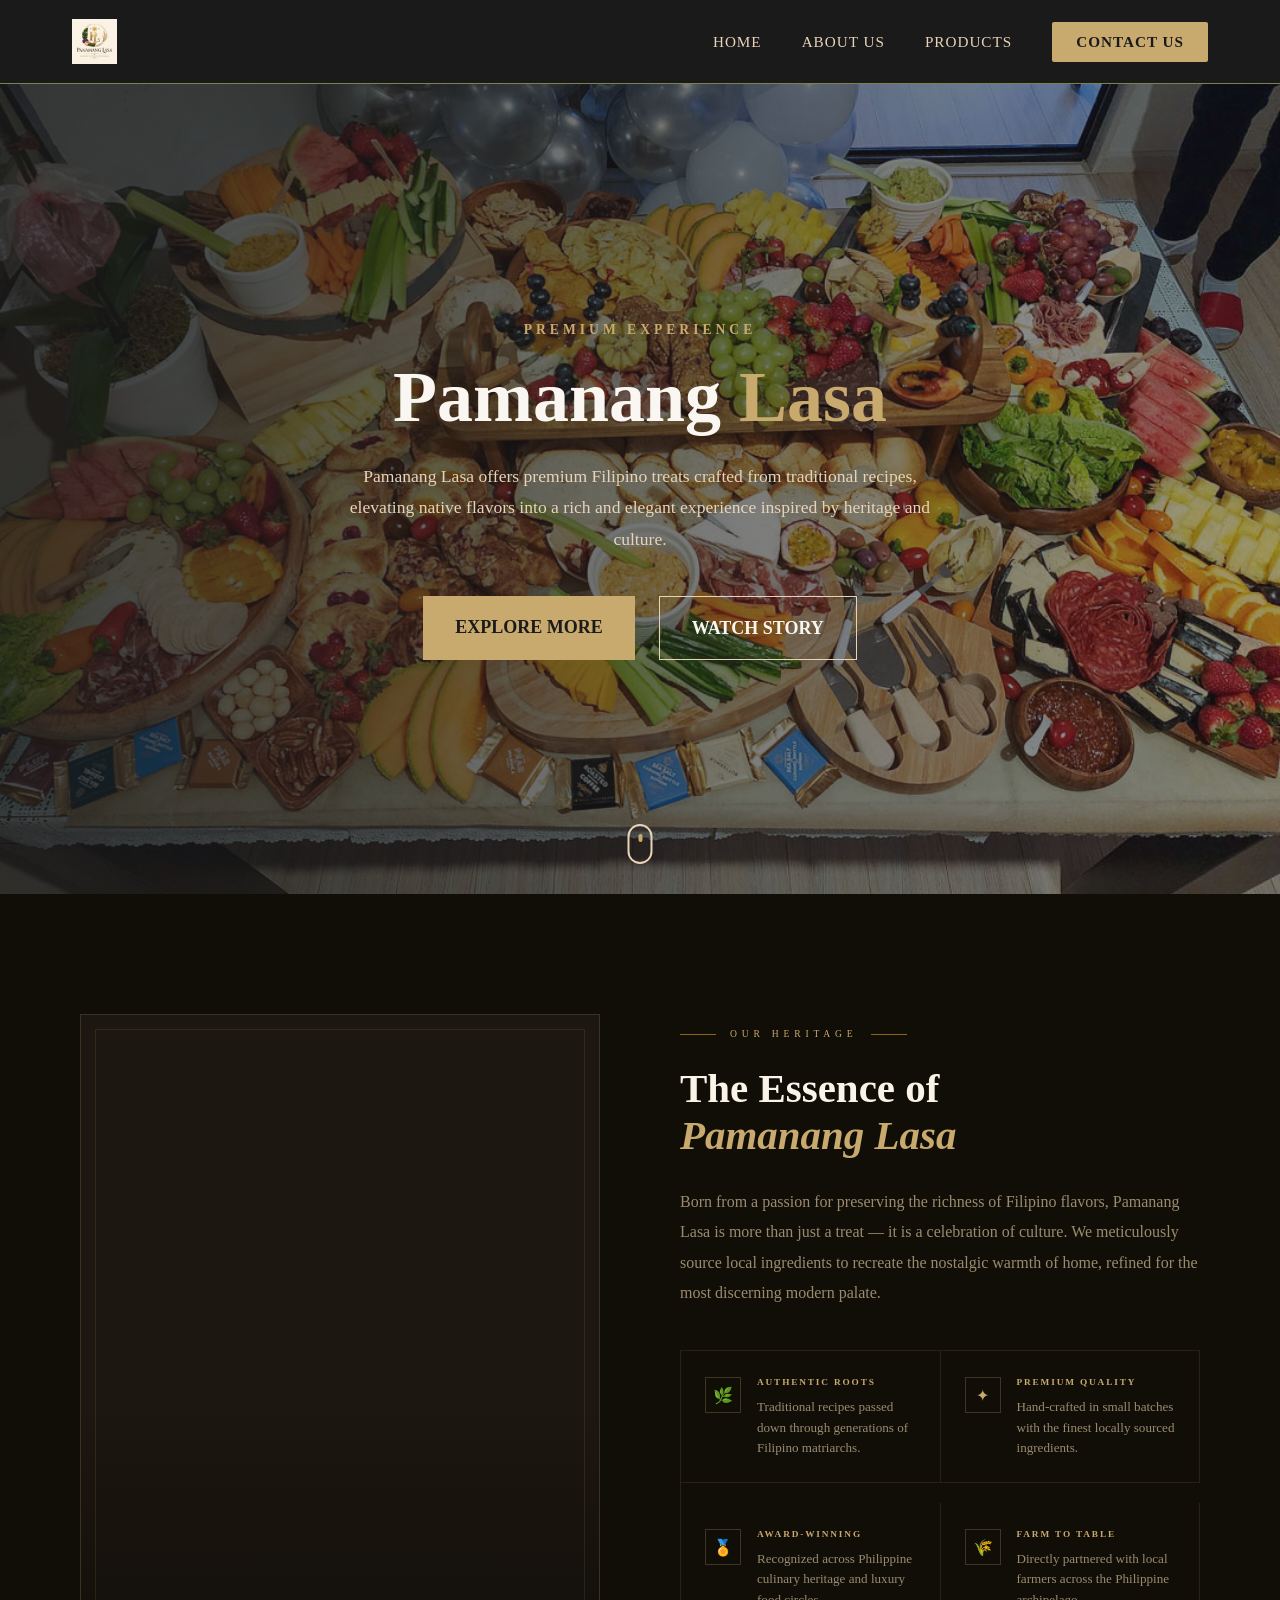
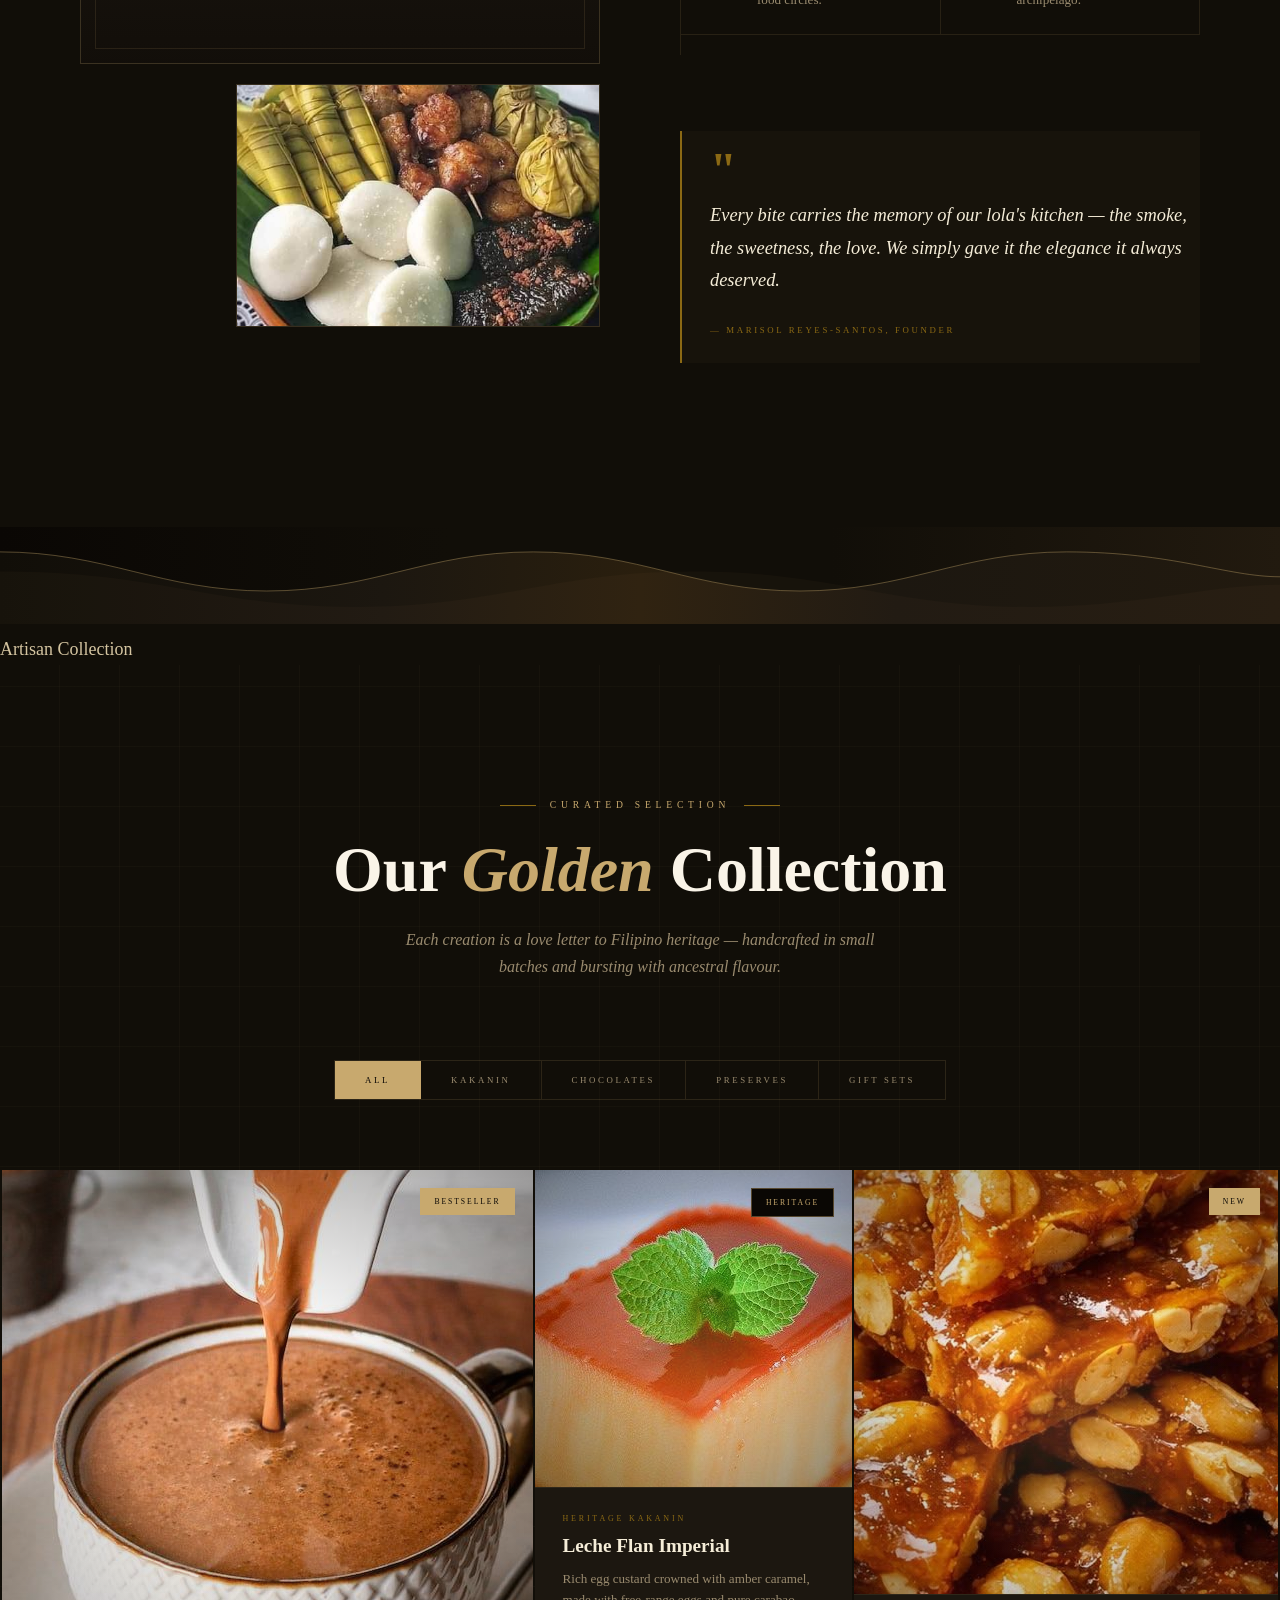
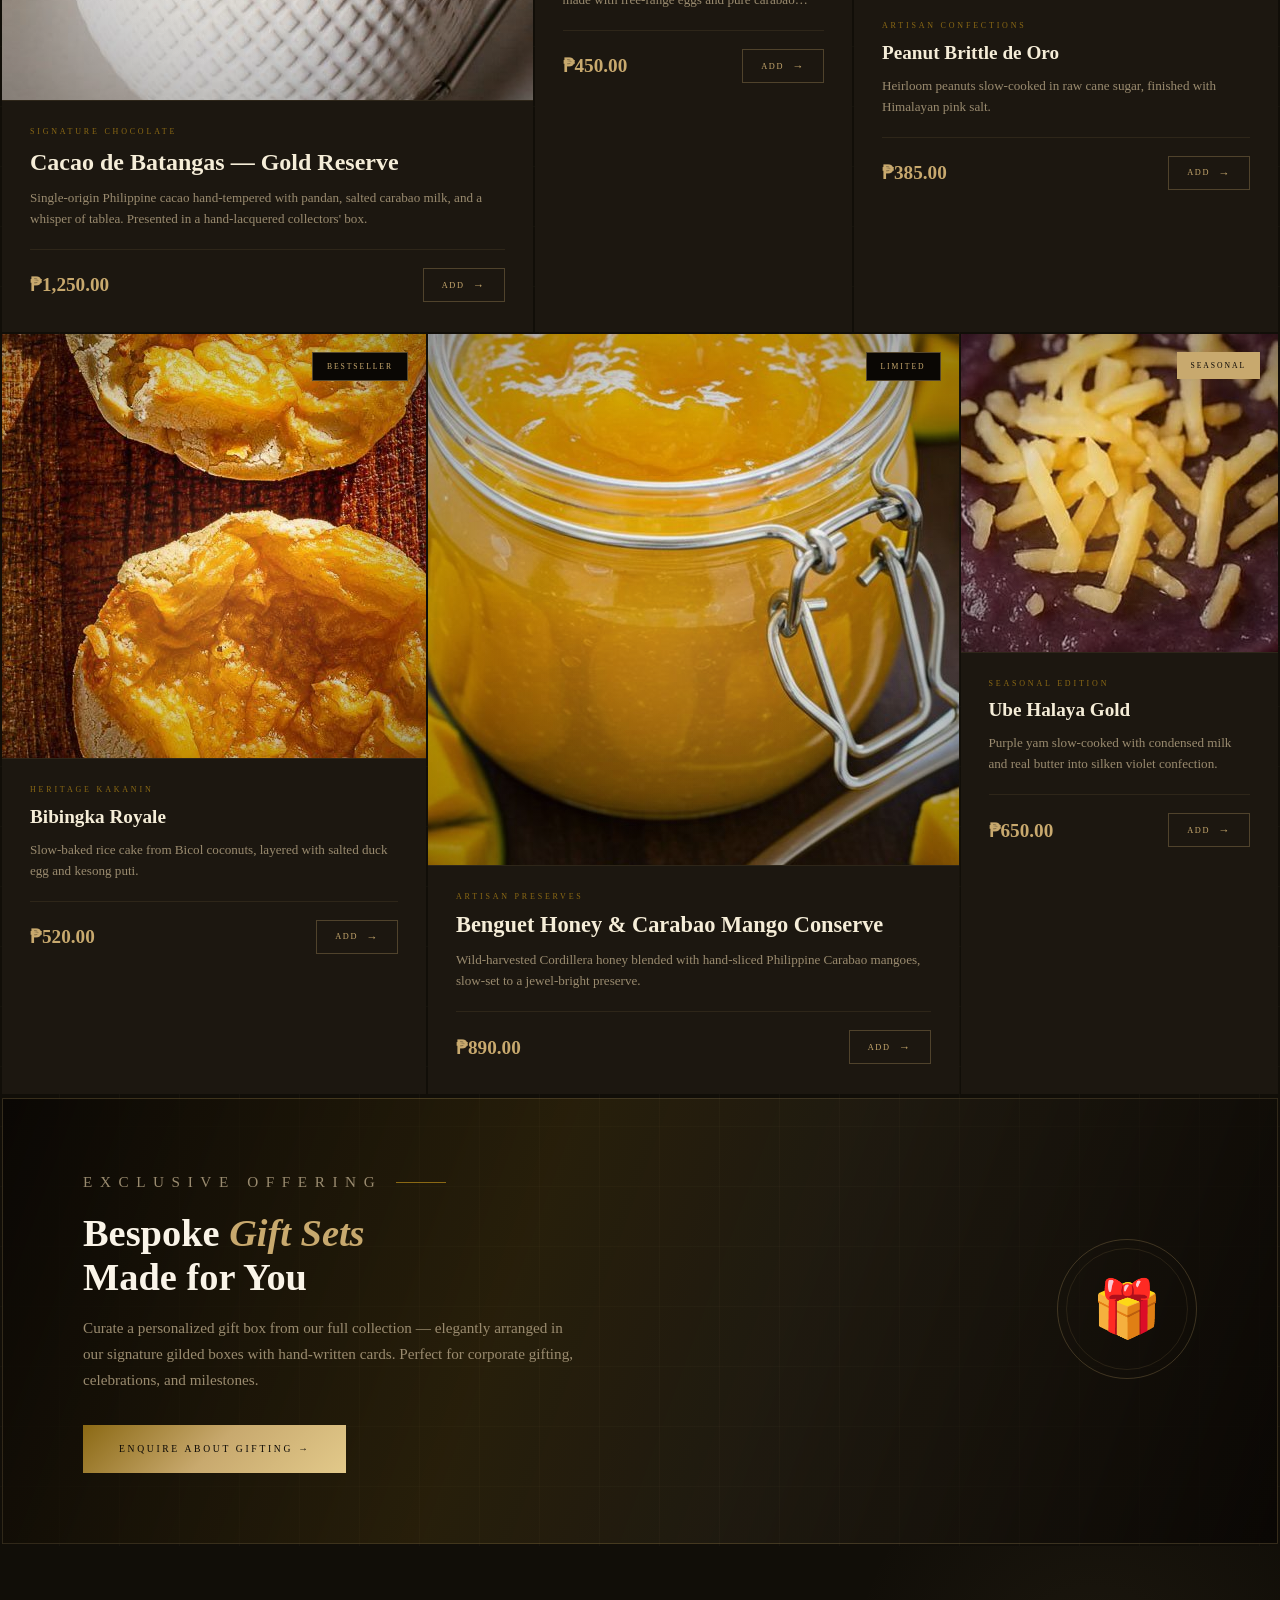
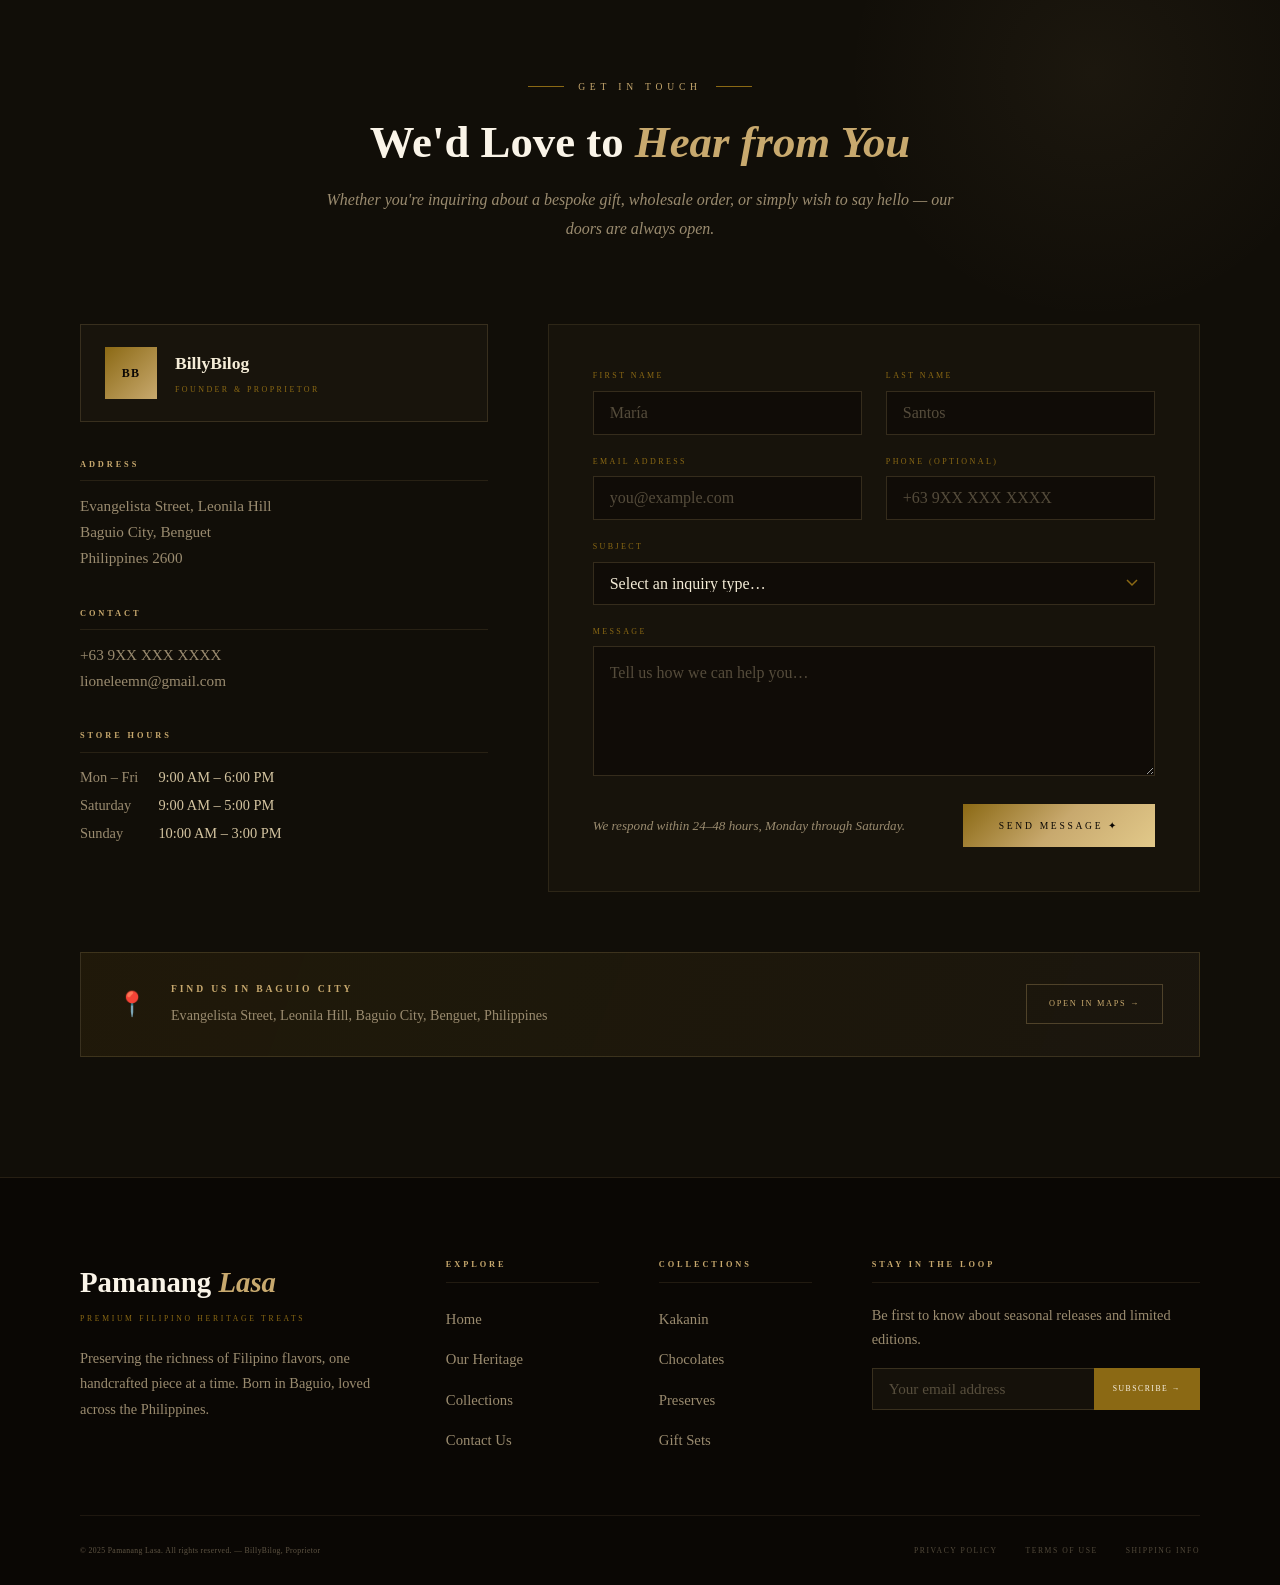
==== commit 5d5c3648: "Initial commit" ====
--- a/index.html
+++ b/index.html
@@ -3,7 +3,7 @@
 <head>
     <meta charset="UTF-8">
     <meta name="viewport" content="width=device-width, initial-scale=1.0">
-    <title>Maharlika Delight's</title>
+    <title>Pamanang Lasa</title>
     <link rel="icon" type="image/png" href="logo.png">
     <link rel="stylesheet" href="style.css">
 </head>
@@ -35,9 +35,9 @@
 
     <div class="hero-content">
         <span class="hero-subtitle">Premium Experience</span>
-        <h1 class="hero-title">Gintong <span>Sarap </span></h1>
+        <h1 class="hero-title">Pamanang <span>Lasa</span></h1>
         <p class="hero-description">
-           Gintong Sarap offers premium Filipino treats crafted from traditional recipes, elevating native flavors into a rich and elegant experience inspired by heritage and culture.
+          Pamanang Lasa offers premium Filipino treats crafted from traditional recipes, elevating native flavors into a rich and elegant experience inspired by heritage and culture.
         </p>
         <div class="hero-btns">
             <a href="#products" class="btn-primary">Explore More</a>
@@ -79,12 +79,12 @@
       <span class="section-eyebrow">Our Heritage</span>
  
       <h2 class="about-heading">
-        A Legacy of<br/>
-        <em>Gintong Craftsmanship</em>
+       The Essence of<br/>
+        <em>Pamanang Lasa</em>
       </h2>
  
       <p class="about-body">
-        Born from a passion for preserving the richness of Filipino flavors, Gintong Sarap is more than just a treat — it is a celebration of culture. We meticulously source local ingredients to recreate the nostalgic warmth of home, refined for the most discerning modern palate.
+        Born from a passion for preserving the richness of Filipino flavors, Pamanang Lasa is more than just a treat — it is a celebration of culture. We meticulously source local ingredients to recreate the nostalgic warmth of home, refined for the most discerning modern palate.
       </p>
  
       <!-- Feature Grid -->
@@ -229,137 +229,138 @@
  
     <!-- Card 1 — Hero wide card -->
     <div class="product-card">
-      <div class="card-visual">
-        <img src="cacao.jpg" alt="Cacao de Batangas"/>
-        <span class="card-badge badge-gold">Bestseller</span>
-      </div>
-      <div class="card-body">
-        <p class="card-category">Signature Chocolate</p>
-        <h3 class="card-name">Cacao de Batangas — Gold Reserve</h3>
-        <p class="card-desc">Single-origin Philippine cacao hand-tempered with pandan, salted carabao milk, and a whisper of tablea. Presented in a hand-lacquered collectors' box.</p>
-        <div class="card-footer">
-          
-          <button class="card-btn" onclick="addToCart(this)">
-            Add <span class="card-btn-icon">→</span>
-          </button>
-        </div>
-      </div>
-      <div class="card-hover-reveal">
-        <p class="reveal-title">Cacao de Batangas</p>
-        <p class="reveal-detail">Single-origin · Batangas Province · Small-batch · Hand-tempered · Collector's packaging</p>
-        <button class="reveal-btn" onclick="addToCart(this)">Add to Collection</button>
-      </div>
-    </div>
- 
-    <!-- Card 2 -->
-    <div class="product-card">
-      <div class="card-visual">
-       <img src="lecheisplan.jpg" alt="Leche Flan Imperial"/>
-        <span class="card-badge badge-dark">Heritage</span>
-      </div>
-      <div class="card-body">
-        <p class="card-category">Heritage Kakanin</p>
-        <h3 class="card-name">Leche Flan Imperial</h3>
-        <p class="card-desc">Rich egg custard crowned with amber caramel, made with free-range eggs and pure carabao milk.</p>
-        <div class="card-footer">
-          
-          <button class="card-btn" onclick="addToCart(this)">Add <span class="card-btn-icon">→</span></button>
-        </div>
-      </div>
-      <div class="card-hover-reveal">
-        <p class="reveal-title">Leche Flan Imperial</p>
-        <p class="reveal-detail">Carabao milk · Free-range eggs · Amber caramel · Slow-cooked tradition</p>
-        <button class="reveal-btn" onclick="addToCart(this)">Add to Collection</button>
-      </div>
-    </div>
- 
-    <!-- Card 3 -->
-    <div class="product-card">
-      <div class="card-visual">
-       <img src="pinat.jpg" alt="Peanut Brittle de Oro"/>
-        <span class="card-badge badge-gold">New</span>
-      </div>
-      <div class="card-body">
-        <p class="card-category">Artisan Confections</p>
-        <h3 class="card-name">Peanut Brittle de Oro</h3>
-        <p class="card-desc">Heirloom peanuts slow-cooked in raw cane sugar, finished with Himalayan pink salt.</p>
-        <div class="card-footer">
-         
-          <button class="card-btn" onclick="addToCart(this)">Add <span class="card-btn-icon">→</span></button>
-        </div>
-      </div>
-      <div class="card-hover-reveal">
-        <p class="reveal-title">Peanut Brittle de Oro</p>
-        <p class="reveal-detail">Pangasinan peanuts · Raw cane sugar · Pink salt finish · Heritage tin</p>
-        <button class="reveal-btn" onclick="addToCart(this)">Add to Collection</button>
-      </div>
-    </div>
- 
-    <!-- Card 4 -->
-    <div class="product-card">
-      <div class="card-visual">
-       <img src="bibingks.jpg" alt="Bibingka Royale"/>
-        <span class="card-badge badge-dark">Bestseller</span>
-      </div>
-      <div class="card-body">
-        <p class="card-category">Heritage Kakanin</p>
-        <h3 class="card-name">Bibingka Royale</h3>
-        <p class="card-desc">Slow-baked rice cake from Bicol coconuts, layered with salted duck egg and kesong puti.</p>
-        <div class="card-footer">
-         
-          <button class="card-btn" onclick="addToCart(this)">Add <span class="card-btn-icon">→</span></button>
-        </div>
-      </div>
-      <div class="card-hover-reveal">
-        <p class="reveal-title">Bibingka Royale</p>
-        <p class="reveal-detail">Bicol coconuts · Salted duck egg · Kesong puti · Banana leaf smoked</p>
-        <button class="reveal-btn" onclick="addToCart(this)">Add to Collection</button>
-      </div>
-    </div>
- 
-    <!-- Card 5 — Wide featured -->
-    <div class="product-card">
-      <div class="card-visual">
-       <img src="mango.jpg" alt="Benguet Honey & Mango Conserve"/>
-        <span class="card-badge badge-dark">Limited</span>
-      </div>
-      <div class="card-body">
-        <p class="card-category">Artisan Preserves</p>
-        <h3 class="card-name">Benguet Honey & Carabao Mango Conserve</h3>
-        <p class="card-desc">Wild-harvested Cordillera honey blended with hand-sliced Philippine Carabao mangoes, slow-set to a jewel-bright preserve of extraordinary depth and warmth.</p>
-        <div class="card-footer">
-          
-          <button class="card-btn" onclick="addToCart(this)">Add <span class="card-btn-icon">→</span></button>
-        </div>
-      </div>
-      <div class="card-hover-reveal">
-        <p class="reveal-title">Benguet Honey & Mango Conserve</p>
-        <p class="reveal-detail">Wild Cordillera honey · Carabao mango · Hand-sliced · Slow-set · Limited harvest</p>
-        <button class="reveal-btn" onclick="addToCart(this)">Add to Collection</button>
-      </div>
-    </div>
- 
-    <!-- Card 6 -->
-    <div class="product-card">
-      <div class="card-visual">
-      <img src="ube.jpg" alt="Ube Halaya Gold"/>
-        <span class="card-badge badge-gold">Seasonal</span>
-      </div>
-      <div class="card-body">
-        <p class="card-category">Seasonal Edition</p>
-        <h3 class="card-name">Ube Halaya Gold</h3>
-        <p class="card-desc">Purple yam slow-cooked with condensed milk and real butter into silken violet confection.</p>
-        <div class="card-footer">
-          
-          <button class="card-btn" onclick="addToCart(this)">Add <span class="card-btn-icon">→</span></button>
-        </div>
-      </div>
-      <div class="card-hover-reveal">
-        <p class="reveal-title">Ube Halaya Gold</p>
-        <p class="reveal-detail">Benguet purple yam · Real butter · Condensed milk · Seasonal release only</p>
-        <button class="reveal-btn" onclick="addToCart(this)">Add to Collection</button>
-      </div>
-    </div>
+  <div class="card-visual">
+    <img src="cacao.jpg" alt="Cacao de Batangas"/>
+    <span class="card-badge badge-gold">Bestseller</span>
+  </div>
+  <div class="card-body">
+    <p class="card-category">Signature Chocolate</p>
+    <h3 class="card-name">Cacao de Batangas — Gold Reserve</h3>
+    <p class="card-desc">Single-origin Philippine cacao hand-tempered with pandan, salted carabao milk, and a whisper of tablea. Presented in a hand-lacquered collectors' box.</p>
+    <div class="card-footer">
+      <span class="card-price">₱1,250.00</span>
+      <button class="card-btn" onclick="addToCart(this)">
+        Add <span class="card-btn-icon">→</span>
+      </button>
+    </div>
+  </div>
+  <div class="card-hover-reveal">
+    <p class="reveal-title">Cacao de Batangas</p>
+    <p class="reveal-detail">Single-origin · Batangas Province · Small-batch · Hand-tempered · Collector's packaging</p>
+    <p class="reveal-price">₱1,250.00</p>
+    <button class="reveal-btn" onclick="addToCart(this)">Add to Collection</button>
+  </div>
+</div>
+
+<div class="product-card">
+  <div class="card-visual">
+    <img src="lecheisplan.jpg" alt="Leche Flan Imperial"/>
+    <span class="card-badge badge-dark">Heritage</span>
+  </div>
+  <div class="card-body">
+    <p class="card-category">Heritage Kakanin</p>
+    <h3 class="card-name">Leche Flan Imperial</h3>
+    <p class="card-desc">Rich egg custard crowned with amber caramel, made with free-range eggs and pure carabao milk.</p>
+    <div class="card-footer">
+      <span class="card-price">₱450.00</span>
+      <button class="card-btn" onclick="addToCart(this)">Add <span class="card-btn-icon">→</span></button>
+    </div>
+  </div>
+  <div class="card-hover-reveal">
+    <p class="reveal-title">Leche Flan Imperial</p>
+    <p class="reveal-detail">Carabao milk · Free-range eggs · Amber caramel · Slow-cooked tradition</p>
+    <p class="reveal-price">₱450.00</p>
+    <button class="reveal-btn" onclick="addToCart(this)">Add to Collection</button>
+  </div>
+</div>
+
+<div class="product-card">
+  <div class="card-visual">
+    <img src="pinat.jpg" alt="Peanut Brittle de Oro"/>
+    <span class="card-badge badge-gold">New</span>
+  </div>
+  <div class="card-body">
+    <p class="card-category">Artisan Confections</p>
+    <h3 class="card-name">Peanut Brittle de Oro</h3>
+    <p class="card-desc">Heirloom peanuts slow-cooked in raw cane sugar, finished with Himalayan pink salt.</p>
+    <div class="card-footer">
+      <span class="card-price">₱385.00</span>
+      <button class="card-btn" onclick="addToCart(this)">Add <span class="card-btn-icon">→</span></button>
+    </div>
+  </div>
+  <div class="card-hover-reveal">
+    <p class="reveal-title">Peanut Brittle de Oro</p>
+    <p class="reveal-detail">Pangasinan peanuts · Raw cane sugar · Pink salt finish · Heritage tin</p>
+    <p class="reveal-price">₱385.00</p>
+    <button class="reveal-btn" onclick="addToCart(this)">Add to Collection</button>
+  </div>
+</div>
+
+<div class="product-card">
+  <div class="card-visual">
+    <img src="bibingks.jpg" alt="Bibingka Royale"/>
+    <span class="card-badge badge-dark">Bestseller</span>
+  </div>
+  <div class="card-body">
+    <p class="card-category">Heritage Kakanin</p>
+    <h3 class="card-name">Bibingka Royale</h3>
+    <p class="card-desc">Slow-baked rice cake from Bicol coconuts, layered with salted duck egg and kesong puti.</p>
+    <div class="card-footer">
+      <span class="card-price">₱520.00</span>
+      <button class="card-btn" onclick="addToCart(this)">Add <span class="card-btn-icon">→</span></button>
+    </div>
+  </div>
+  <div class="card-hover-reveal">
+    <p class="reveal-title">Bibingka Royale</p>
+    <p class="reveal-detail">Bicol coconuts · Salted duck egg · Kesong puti · Banana leaf smoked</p>
+    <p class="reveal-price">₱520.00</p>
+    <button class="reveal-btn" onclick="addToCart(this)">Add to Collection</button>
+  </div>
+</div>
+
+<div class="product-card">
+  <div class="card-visual">
+    <img src="mango.jpg" alt="Benguet Honey & Mango Conserve"/>
+    <span class="card-badge badge-dark">Limited</span>
+  </div>
+  <div class="card-body">
+    <p class="card-category">Artisan Preserves</p>
+    <h3 class="card-name">Benguet Honey & Carabao Mango Conserve</h3>
+    <p class="card-desc">Wild-harvested Cordillera honey blended with hand-sliced Philippine Carabao mangoes, slow-set to a jewel-bright preserve.</p>
+    <div class="card-footer">
+      <span class="card-price">₱890.00</span>
+      <button class="card-btn" onclick="addToCart(this)">Add <span class="card-btn-icon">→</span></button>
+    </div>
+  </div>
+  <div class="card-hover-reveal">
+    <p class="reveal-title">Benguet Honey & Mango</p>
+    <p class="reveal-detail">Wild Cordillera honey · Carabao mango · Hand-sliced · Limited harvest</p>
+    <p class="reveal-price">₱890.00</p>
+    <button class="reveal-btn" onclick="addToCart(this)">Add to Collection</button>
+  </div>
+</div>
+
+<div class="product-card">
+  <div class="card-visual">
+    <img src="ube.jpg" alt="Ube Halaya Gold"/>
+    <span class="card-badge badge-gold">Seasonal</span>
+  </div>
+  <div class="card-body">
+    <p class="card-category">Seasonal Edition</p>
+    <h3 class="card-name">Ube Halaya Gold</h3>
+    <p class="card-desc">Purple yam slow-cooked with condensed milk and real butter into silken violet confection.</p>
+    <div class="card-footer">
+      <span class="card-price">₱650.00</span>
+      <button class="card-btn" onclick="addToCart(this)">Add <span class="card-btn-icon">→</span></button>
+    </div>
+  </div>
+  <div class="card-hover-reveal">
+    <p class="reveal-title">Ube Halaya Gold</p>
+    <p class="reveal-detail">Benguet purple yam · Real butter · Condensed milk · Seasonal release</p>
+    <p class="reveal-price">₱650.00</p>
+    <button class="reveal-btn" onclick="addToCart(this)">Add to Collection</button>
+  </div>
+</div>
  
   </div>
  
@@ -477,7 +478,7 @@
 <footer class="gs-footer">
   <div class="gs-footer-grid">
     <div class="gs-footer-brand">
-      <div class="gs-footer-logo-text">Gintong <em>Sarap</em></div>
+      <div class="gs-footer-logo-text">Pamanang <em>Lasa</em></div>
       <div class="gs-footer-tagline">Premium Filipino Heritage Treats</div>
       <p>Preserving the richness of Filipino flavors, one handcrafted piece at a time. Born in Baguio, loved across the Philippines.</p>
     </div>
@@ -509,7 +510,7 @@
     </div>
   </div>
   <div class="gs-footer-bottom">
-    <p>© 2025 Gintong Sarap. All rights reserved. — BillyBilog, Proprietor</p>
+    <p>© 2025 Pamanang Lasa. All rights reserved. — BillyBilog, Proprietor</p>
     <div class="gs-footer-bottom-links">
       <a href="#">Privacy Policy</a>
       <a href="#">Terms of Use</a>
--- a/style.css
+++ b/style.css
@@ -159,7 +159,7 @@
     align-items: center;
     justify-content: center;
     overflow: hidden;
-    background: url('hero2.jpg') no-repeat center center/cover;
+    background: url('hero5.jpg') no-repeat center center/cover;
 }
 
 /* Senior Tip: Use an overlay so Off-White text stays readable */
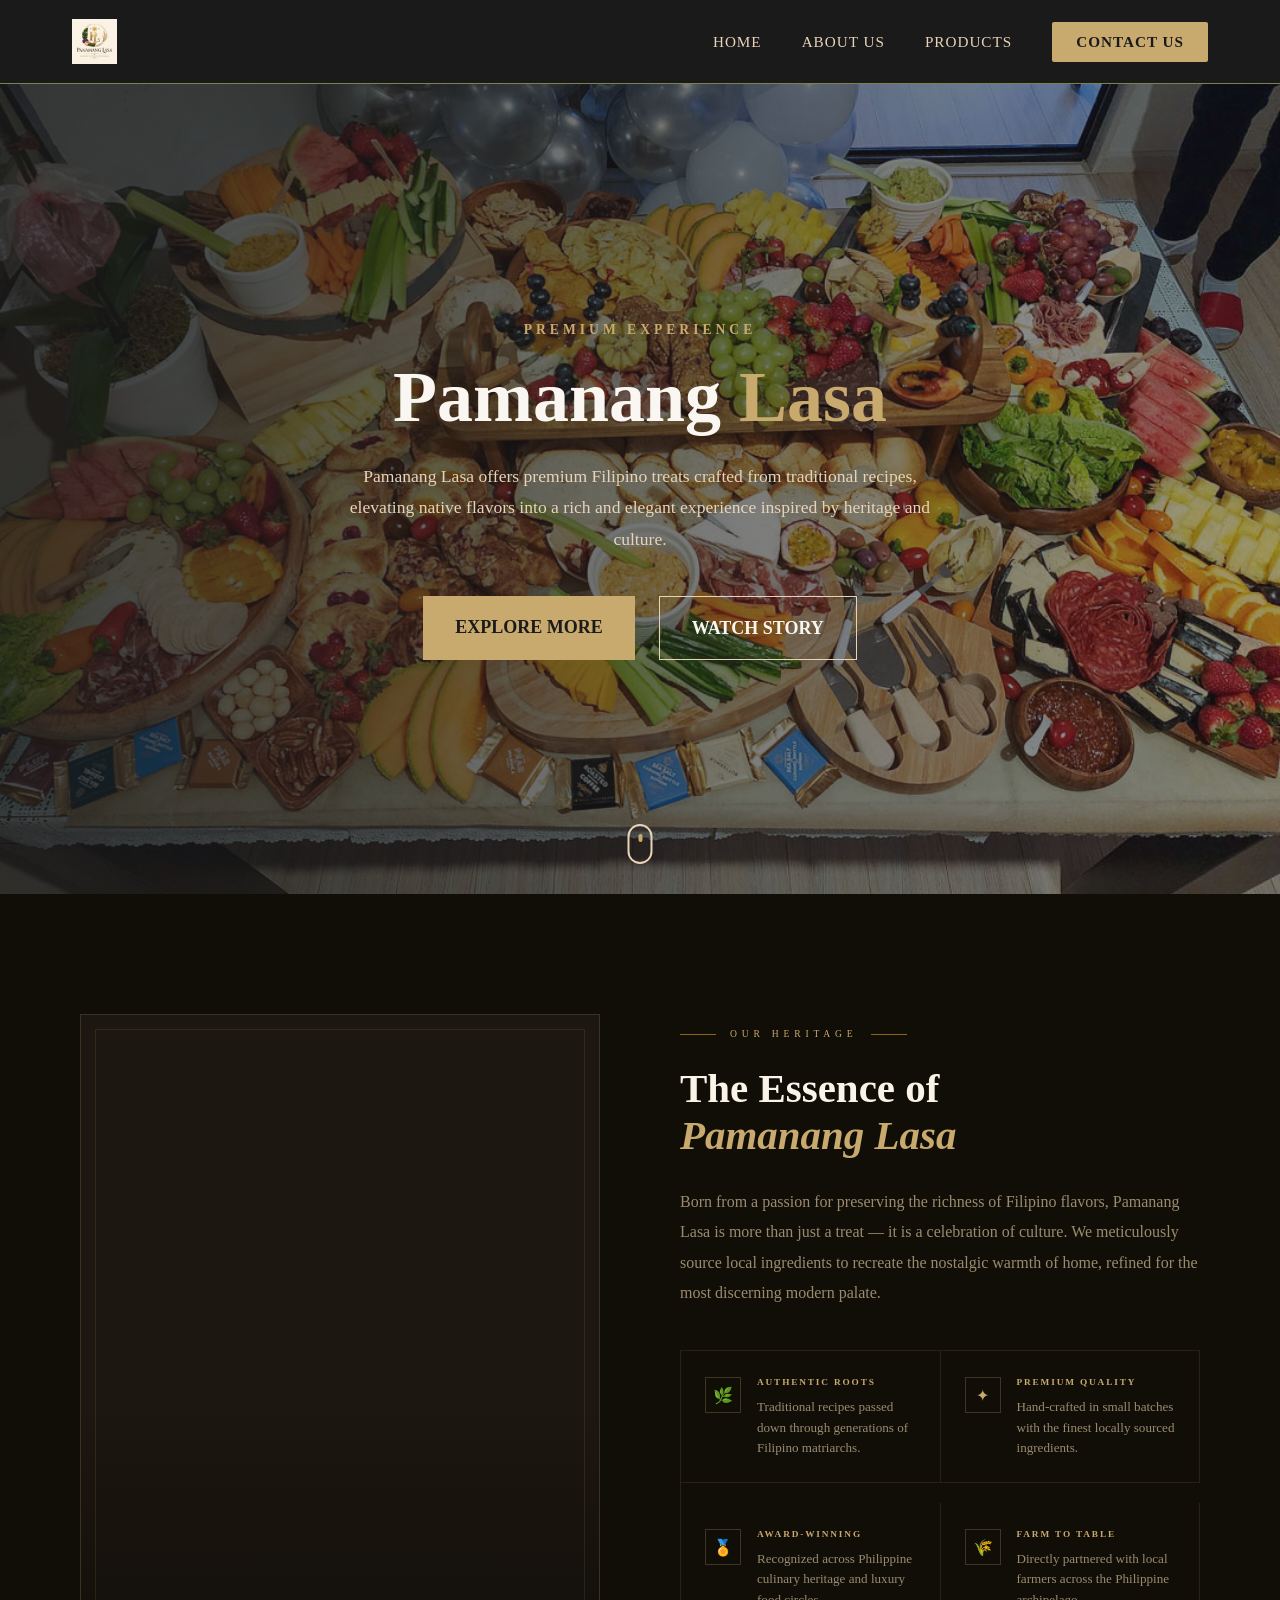
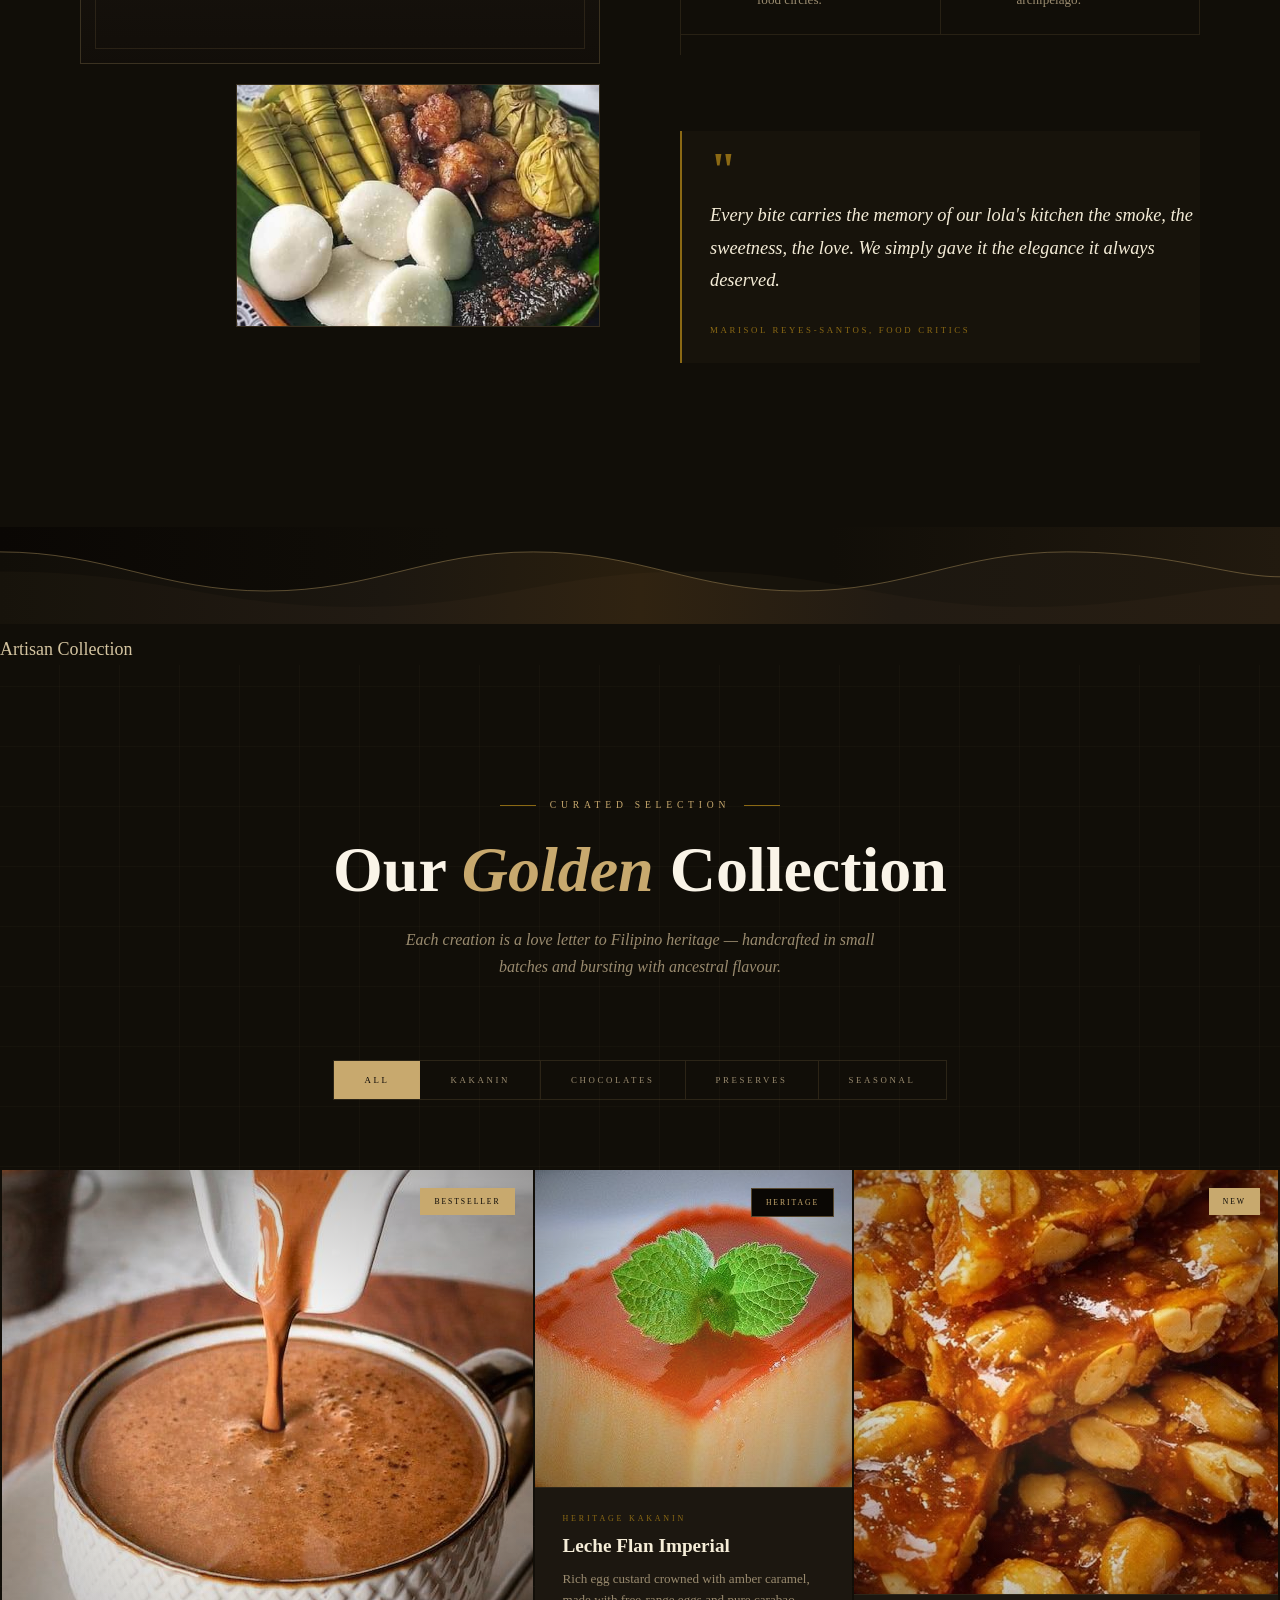
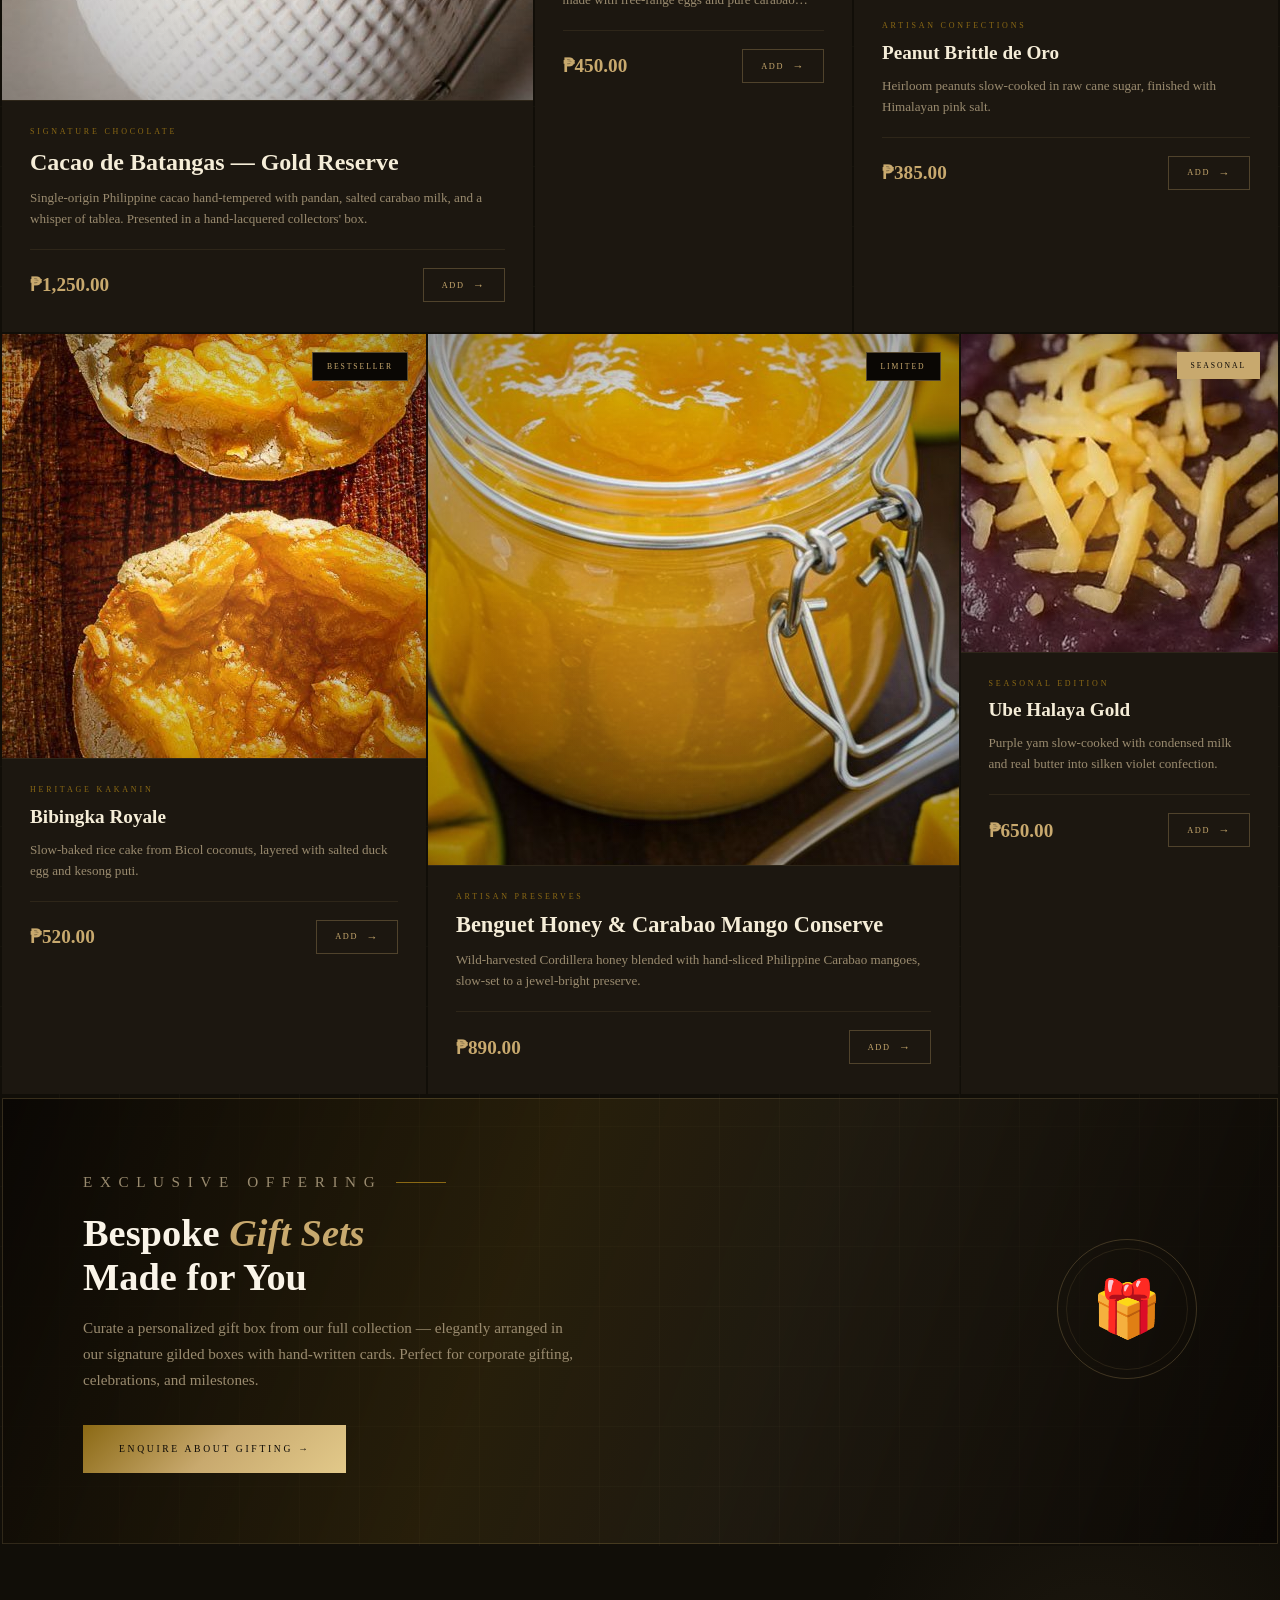
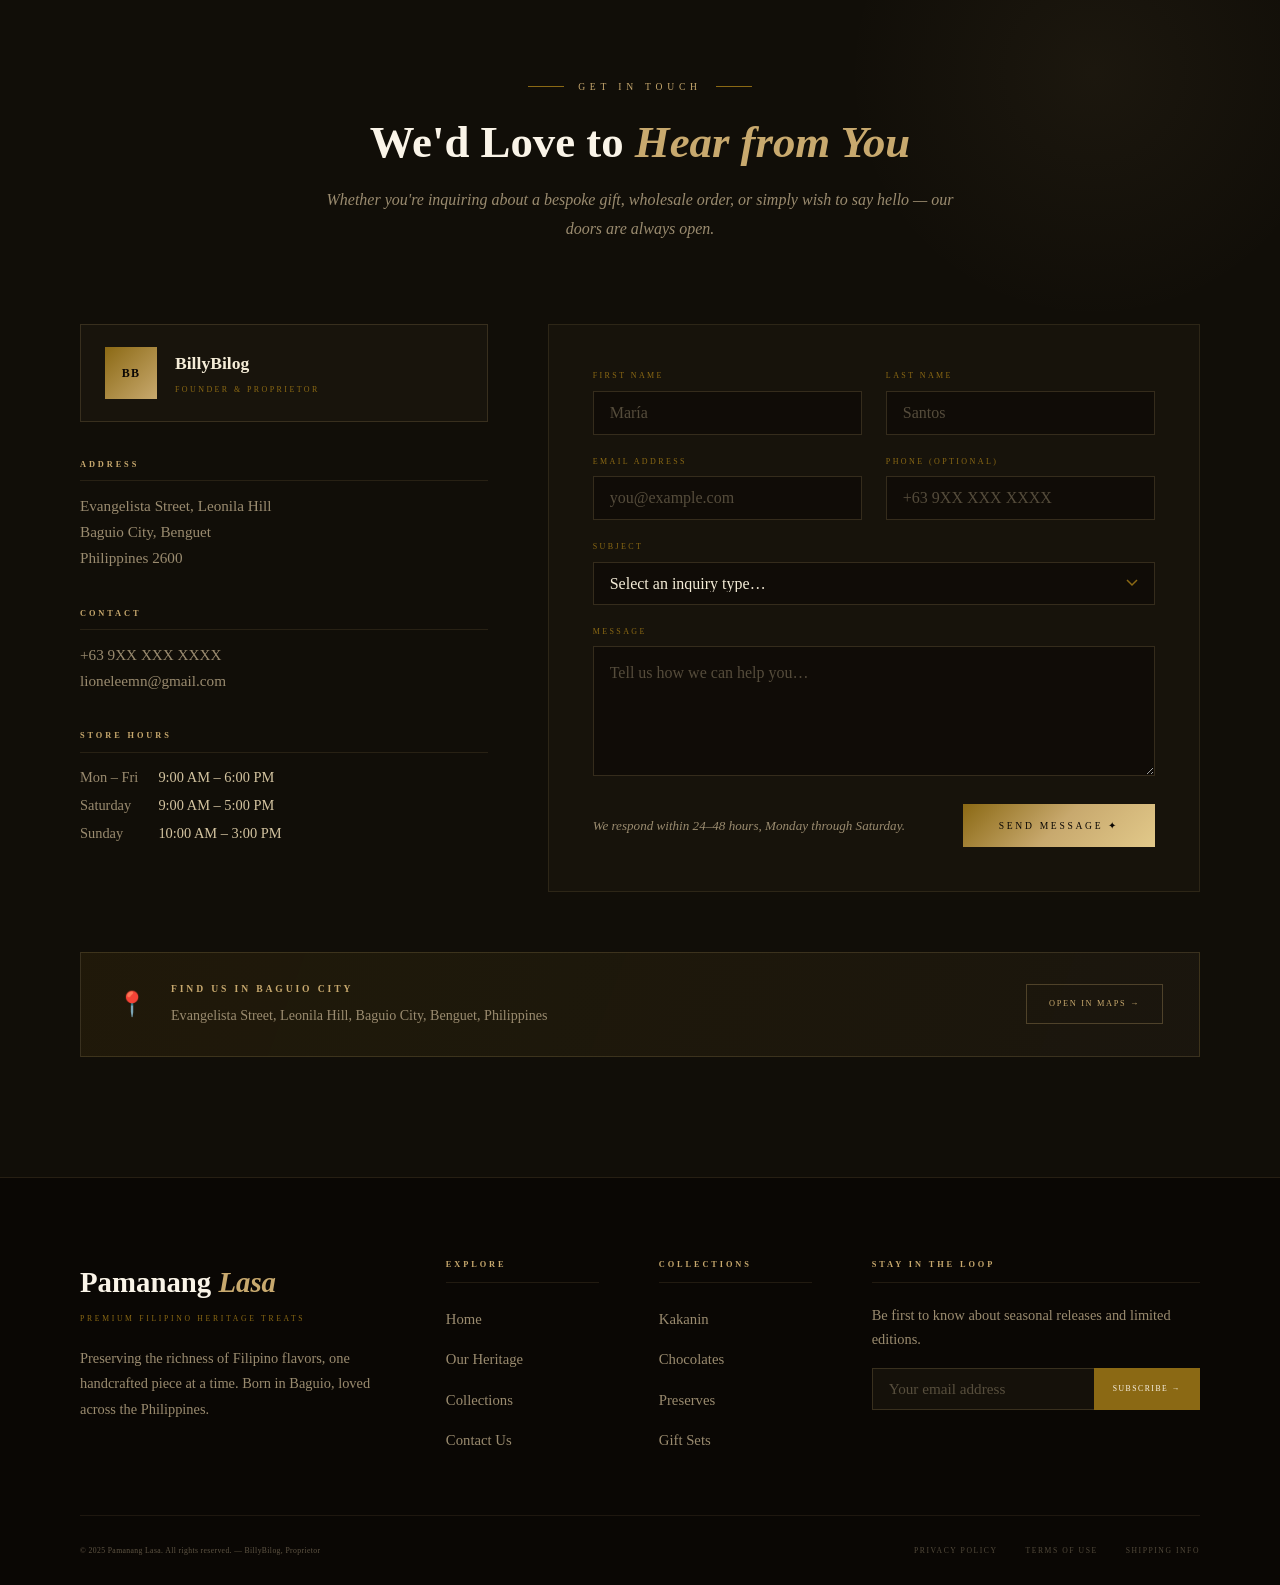
==== commit 4614177c: "Added new function" ====
--- a/index.html
+++ b/index.html
@@ -123,9 +123,9 @@
       <div class="founder-note">
         <span class="quote-mark">"</span>
         <p class="quote-text">
-          Every bite carries the memory of our lola's kitchen — the smoke, the sweetness, the love. We simply gave it the elegance it always deserved.
+          Every bite carries the memory of our lola's kitchen the smoke, the sweetness, the love. We simply gave it the elegance it always deserved.
         </p>
-        <span class="quote-attr">— Marisol Reyes-Santos, Founder</span>
+        <span class="quote-attr"> Marisol Reyes-Santos, Food Critics</span>
       </div>
  
      
@@ -217,149 +217,150 @@
  
   <!-- Filter tabs -->
   <div class="products-filters">
-    <button class="filter-btn active">All</button>
-    <button class="filter-btn">Kakanin</button>
-    <button class="filter-btn">Chocolates</button>
-    <button class="filter-btn">Preserves</button>
-    <button class="filter-btn">Gift Sets</button>
-  </div>
+  <button class="filter-btn active" data-filter="all">All</button>
+  <button class="filter-btn" data-filter="kakanin">Kakanin</button>
+  <button class="filter-btn" data-filter="chocolates">Chocolates</button>
+  <button class="filter-btn" data-filter="preserves">Preserves</button>
+  <button class="filter-btn" data-filter="seasonal">Seasonal</button>
+</div>
  
   <!-- Editorial 12-col product grid -->
   <div class="products-grid">
- 
-    <!-- Card 1 — Hero wide card -->
-    <div class="product-card">
-  <div class="card-visual">
-    <img src="cacao.jpg" alt="Cacao de Batangas"/>
-    <span class="card-badge badge-gold">Bestseller</span>
-  </div>
-  <div class="card-body">
-    <p class="card-category">Signature Chocolate</p>
-    <h3 class="card-name">Cacao de Batangas — Gold Reserve</h3>
-    <p class="card-desc">Single-origin Philippine cacao hand-tempered with pandan, salted carabao milk, and a whisper of tablea. Presented in a hand-lacquered collectors' box.</p>
-    <div class="card-footer">
-      <span class="card-price">₱1,250.00</span>
-      <button class="card-btn" onclick="addToCart(this)">
-        Add <span class="card-btn-icon">→</span>
-      </button>
-    </div>
-  </div>
-  <div class="card-hover-reveal">
-    <p class="reveal-title">Cacao de Batangas</p>
-    <p class="reveal-detail">Single-origin · Batangas Province · Small-batch · Hand-tempered · Collector's packaging</p>
-    <p class="reveal-price">₱1,250.00</p>
-    <button class="reveal-btn" onclick="addToCart(this)">Add to Collection</button>
-  </div>
-</div>
-
-<div class="product-card">
-  <div class="card-visual">
-    <img src="lecheisplan.jpg" alt="Leche Flan Imperial"/>
-    <span class="card-badge badge-dark">Heritage</span>
-  </div>
-  <div class="card-body">
-    <p class="card-category">Heritage Kakanin</p>
-    <h3 class="card-name">Leche Flan Imperial</h3>
-    <p class="card-desc">Rich egg custard crowned with amber caramel, made with free-range eggs and pure carabao milk.</p>
-    <div class="card-footer">
-      <span class="card-price">₱450.00</span>
-      <button class="card-btn" onclick="addToCart(this)">Add <span class="card-btn-icon">→</span></button>
-    </div>
-  </div>
-  <div class="card-hover-reveal">
-    <p class="reveal-title">Leche Flan Imperial</p>
-    <p class="reveal-detail">Carabao milk · Free-range eggs · Amber caramel · Slow-cooked tradition</p>
-    <p class="reveal-price">₱450.00</p>
-    <button class="reveal-btn" onclick="addToCart(this)">Add to Collection</button>
-  </div>
-</div>
-
-<div class="product-card">
-  <div class="card-visual">
-    <img src="pinat.jpg" alt="Peanut Brittle de Oro"/>
-    <span class="card-badge badge-gold">New</span>
-  </div>
-  <div class="card-body">
-    <p class="card-category">Artisan Confections</p>
-    <h3 class="card-name">Peanut Brittle de Oro</h3>
-    <p class="card-desc">Heirloom peanuts slow-cooked in raw cane sugar, finished with Himalayan pink salt.</p>
-    <div class="card-footer">
-      <span class="card-price">₱385.00</span>
-      <button class="card-btn" onclick="addToCart(this)">Add <span class="card-btn-icon">→</span></button>
-    </div>
-  </div>
-  <div class="card-hover-reveal">
-    <p class="reveal-title">Peanut Brittle de Oro</p>
-    <p class="reveal-detail">Pangasinan peanuts · Raw cane sugar · Pink salt finish · Heritage tin</p>
-    <p class="reveal-price">₱385.00</p>
-    <button class="reveal-btn" onclick="addToCart(this)">Add to Collection</button>
-  </div>
-</div>
-
-<div class="product-card">
-  <div class="card-visual">
-    <img src="bibingks.jpg" alt="Bibingka Royale"/>
-    <span class="card-badge badge-dark">Bestseller</span>
-  </div>
-  <div class="card-body">
-    <p class="card-category">Heritage Kakanin</p>
-    <h3 class="card-name">Bibingka Royale</h3>
-    <p class="card-desc">Slow-baked rice cake from Bicol coconuts, layered with salted duck egg and kesong puti.</p>
-    <div class="card-footer">
-      <span class="card-price">₱520.00</span>
-      <button class="card-btn" onclick="addToCart(this)">Add <span class="card-btn-icon">→</span></button>
-    </div>
-  </div>
-  <div class="card-hover-reveal">
-    <p class="reveal-title">Bibingka Royale</p>
-    <p class="reveal-detail">Bicol coconuts · Salted duck egg · Kesong puti · Banana leaf smoked</p>
-    <p class="reveal-price">₱520.00</p>
-    <button class="reveal-btn" onclick="addToCart(this)">Add to Collection</button>
-  </div>
-</div>
-
-<div class="product-card">
-  <div class="card-visual">
-    <img src="mango.jpg" alt="Benguet Honey & Mango Conserve"/>
-    <span class="card-badge badge-dark">Limited</span>
-  </div>
-  <div class="card-body">
-    <p class="card-category">Artisan Preserves</p>
-    <h3 class="card-name">Benguet Honey & Carabao Mango Conserve</h3>
-    <p class="card-desc">Wild-harvested Cordillera honey blended with hand-sliced Philippine Carabao mangoes, slow-set to a jewel-bright preserve.</p>
-    <div class="card-footer">
-      <span class="card-price">₱890.00</span>
-      <button class="card-btn" onclick="addToCart(this)">Add <span class="card-btn-icon">→</span></button>
-    </div>
-  </div>
-  <div class="card-hover-reveal">
-    <p class="reveal-title">Benguet Honey & Mango</p>
-    <p class="reveal-detail">Wild Cordillera honey · Carabao mango · Hand-sliced · Limited harvest</p>
-    <p class="reveal-price">₱890.00</p>
-    <button class="reveal-btn" onclick="addToCart(this)">Add to Collection</button>
-  </div>
-</div>
-
-<div class="product-card">
-  <div class="card-visual">
-    <img src="ube.jpg" alt="Ube Halaya Gold"/>
-    <span class="card-badge badge-gold">Seasonal</span>
-  </div>
-  <div class="card-body">
-    <p class="card-category">Seasonal Edition</p>
-    <h3 class="card-name">Ube Halaya Gold</h3>
-    <p class="card-desc">Purple yam slow-cooked with condensed milk and real butter into silken violet confection.</p>
-    <div class="card-footer">
-      <span class="card-price">₱650.00</span>
-      <button class="card-btn" onclick="addToCart(this)">Add <span class="card-btn-icon">→</span></button>
-    </div>
-  </div>
-  <div class="card-hover-reveal">
-    <p class="reveal-title">Ube Halaya Gold</p>
-    <p class="reveal-detail">Benguet purple yam · Real butter · Condensed milk · Seasonal release</p>
-    <p class="reveal-price">₱650.00</p>
-    <button class="reveal-btn" onclick="addToCart(this)">Add to Collection</button>
-  </div>
+
+  <div class="product-card" data-category="chocolates">
+    <div class="card-visual">
+      <img src="cacao.jpg" alt="Cacao de Batangas"/>
+      <span class="card-badge badge-gold">Bestseller</span>
+    </div>
+    <div class="card-body">
+      <p class="card-category">Signature Chocolate</p>
+      <h3 class="card-name">Cacao de Batangas — Gold Reserve</h3>
+      <p class="card-desc">Single-origin Philippine cacao hand-tempered with pandan, salted carabao milk, and a whisper of tablea. Presented in a hand-lacquered collectors' box.</p>
+      <div class="card-footer">
+        <span class="card-price">₱1,250.00</span>
+        <button class="card-btn" onclick="addToCart(this)">
+          Add <span class="card-btn-icon">→</span>
+        </button>
+      </div>
+    </div>
+    <div class="card-hover-reveal">
+      <p class="reveal-title">Cacao de Batangas</p>
+      <p class="reveal-detail">Single-origin · Batangas Province · Small-batch · Hand-tempered · Collector's packaging</p>
+      <p class="reveal-price">₱1,250.00</p>
+      <button class="reveal-btn" onclick="addToCart(this)">Add to Collection</button>
+    </div>
+  </div>
+
+  <div class="product-card" data-category="kakanin">
+    <div class="card-visual">
+      <img src="lecheisplan.jpg" alt="Leche Flan Imperial"/>
+      <span class="card-badge badge-dark">Heritage</span>
+    </div>
+    <div class="card-body">
+      <p class="card-category">Heritage Kakanin</p>
+      <h3 class="card-name">Leche Flan Imperial</h3>
+      <p class="card-desc">Rich egg custard crowned with amber caramel, made with free-range eggs and pure carabao milk.</p>
+      <div class="card-footer">
+        <span class="card-price">₱450.00</span>
+        <button class="card-btn" onclick="addToCart(this)">Add <span class="card-btn-icon">→</span></button>
+      </div>
+    </div>
+    <div class="card-hover-reveal">
+      <p class="reveal-title">Leche Flan Imperial</p>
+      <p class="reveal-detail">Carabao milk · Free-range eggs · Amber caramel · Slow-cooked tradition</p>
+      <p class="reveal-price">₱450.00</p>
+      <button class="reveal-btn" onclick="addToCart(this)">Add to Collection</button>
+    </div>
+  </div>
+
+  <div class="product-card" data-category="chocolates">
+    <div class="card-visual">
+      <img src="pinat.jpg" alt="Peanut Brittle de Oro"/>
+      <span class="card-badge badge-gold">New</span>
+    </div>
+    <div class="card-body">
+      <p class="card-category">Artisan Confections</p>
+      <h3 class="card-name">Peanut Brittle de Oro</h3>
+      <p class="card-desc">Heirloom peanuts slow-cooked in raw cane sugar, finished with Himalayan pink salt.</p>
+      <div class="card-footer">
+        <span class="card-price">₱385.00</span>
+        <button class="card-btn" onclick="addToCart(this)">Add <span class="card-btn-icon">→</span></button>
+      </div>
+    </div>
+    <div class="card-hover-reveal">
+      <p class="reveal-title">Peanut Brittle de Oro</p>
+      <p class="reveal-detail">Pangasinan peanuts · Raw cane sugar · Pink salt finish · Heritage tin</p>
+      <p class="reveal-price">₱385.00</p>
+      <button class="reveal-btn" onclick="addToCart(this)">Add to Collection</button>
+    </div>
+  </div>
+
+  <div class="product-card" data-category="kakanin">
+    <div class="card-visual">
+      <img src="bibingks.jpg" alt="Bibingka Royale"/>
+      <span class="card-badge badge-dark">Bestseller</span>
+    </div>
+    <div class="card-body">
+      <p class="card-category">Heritage Kakanin</p>
+      <h3 class="card-name">Bibingka Royale</h3>
+      <p class="card-desc">Slow-baked rice cake from Bicol coconuts, layered with salted duck egg and kesong puti.</p>
+      <div class="card-footer">
+        <span class="card-price">₱520.00</span>
+        <button class="card-btn" onclick="addToCart(this)">Add <span class="card-btn-icon">→</span></button>
+      </div>
+    </div>
+    <div class="card-hover-reveal">
+      <p class="reveal-title">Bibingka Royale</p>
+      <p class="reveal-detail">Bicol coconuts · Salted duck egg · Kesong puti · Banana leaf smoked</p>
+      <p class="reveal-price">₱520.00</p>
+      <button class="reveal-btn" onclick="addToCart(this)">Add to Collection</button>
+    </div>
+  </div>
+
+  <div class="product-card" data-category="preserves">
+    <div class="card-visual">
+      <img src="mango.jpg" alt="Benguet Honey & Mango Conserve"/>
+      <span class="card-badge badge-dark">Limited</span>
+    </div>
+    <div class="card-body">
+      <p class="card-category">Artisan Preserves</p>
+      <h3 class="card-name">Benguet Honey & Carabao Mango Conserve</h3>
+      <p class="card-desc">Wild-harvested Cordillera honey blended with hand-sliced Philippine Carabao mangoes, slow-set to a jewel-bright preserve.</p>
+      <div class="card-footer">
+        <span class="card-price">₱890.00</span>
+        <button class="card-btn" onclick="addToCart(this)">Add <span class="card-btn-icon">→</span></button>
+      </div>
+    </div>
+    <div class="card-hover-reveal">
+      <p class="reveal-title">Benguet Honey & Mango</p>
+      <p class="reveal-detail">Wild Cordillera honey · Carabao mango · Hand-sliced · Limited harvest</p>
+      <p class="reveal-price">₱890.00</p>
+      <button class="reveal-btn" onclick="addToCart(this)">Add to Collection</button>
+    </div>
+  </div>
+
+  <div class="product-card" data-category="kakanin">
+    <div class="card-visual">
+      <img src="ube.jpg" alt="Ube Halaya Gold"/>
+      <span class="card-badge badge-gold">Seasonal</span>
+    </div>
+    <div class="card-body">
+      <p class="card-category">Seasonal Edition</p>
+      <h3 class="card-name">Ube Halaya Gold</h3>
+      <p class="card-desc">Purple yam slow-cooked with condensed milk and real butter into silken violet confection.</p>
+      <div class="card-footer">
+        <span class="card-price">₱650.00</span>
+        <button class="card-btn" onclick="addToCart(this)">Add <span class="card-btn-icon">→</span></button>
+      </div>
+    </div>
+    <div class="card-hover-reveal">
+      <p class="reveal-title">Ube Halaya Gold</p>
+      <p class="reveal-detail">Benguet purple yam · Real butter · Condensed milk · Seasonal release</p>
+      <p class="reveal-price">₱650.00</p>
+      <button class="reveal-btn" onclick="addToCart(this)">Add to Collection</button>
+    </div>
+  </div>
+
 </div>
  
   </div>
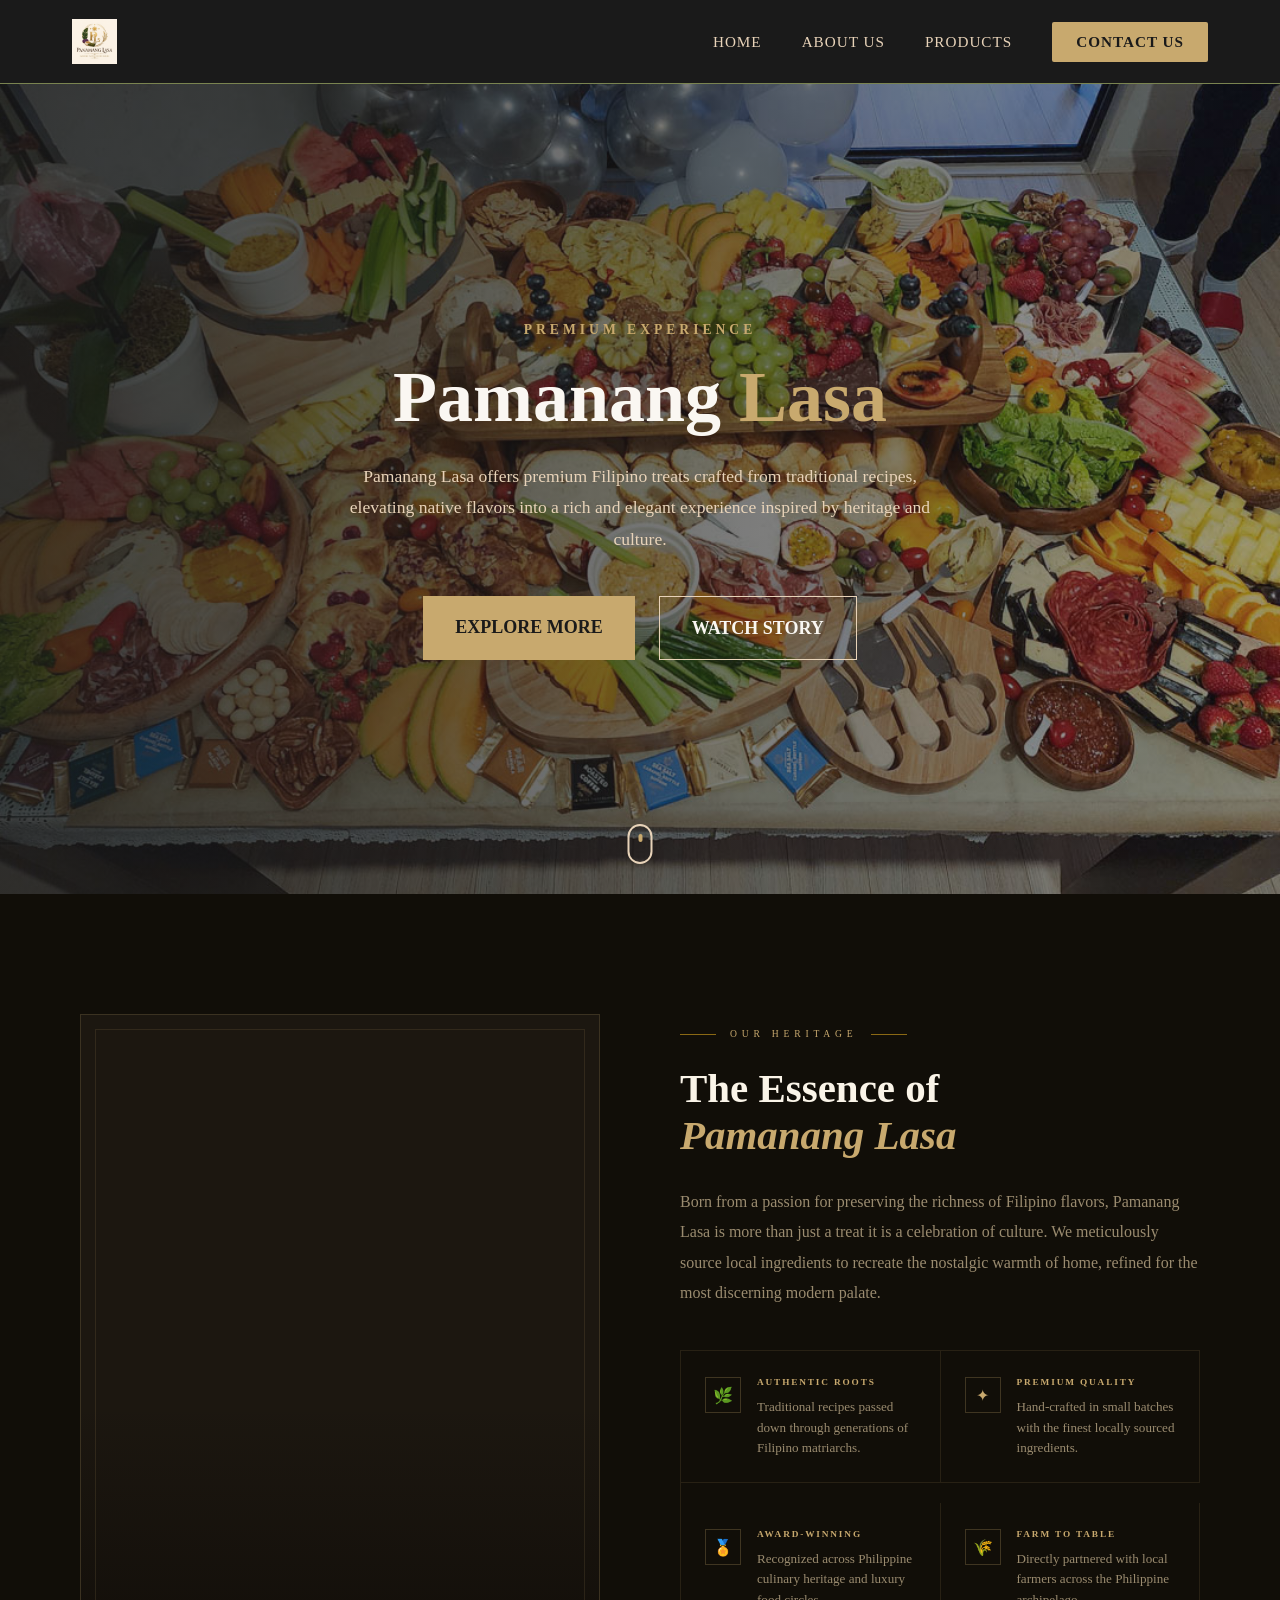
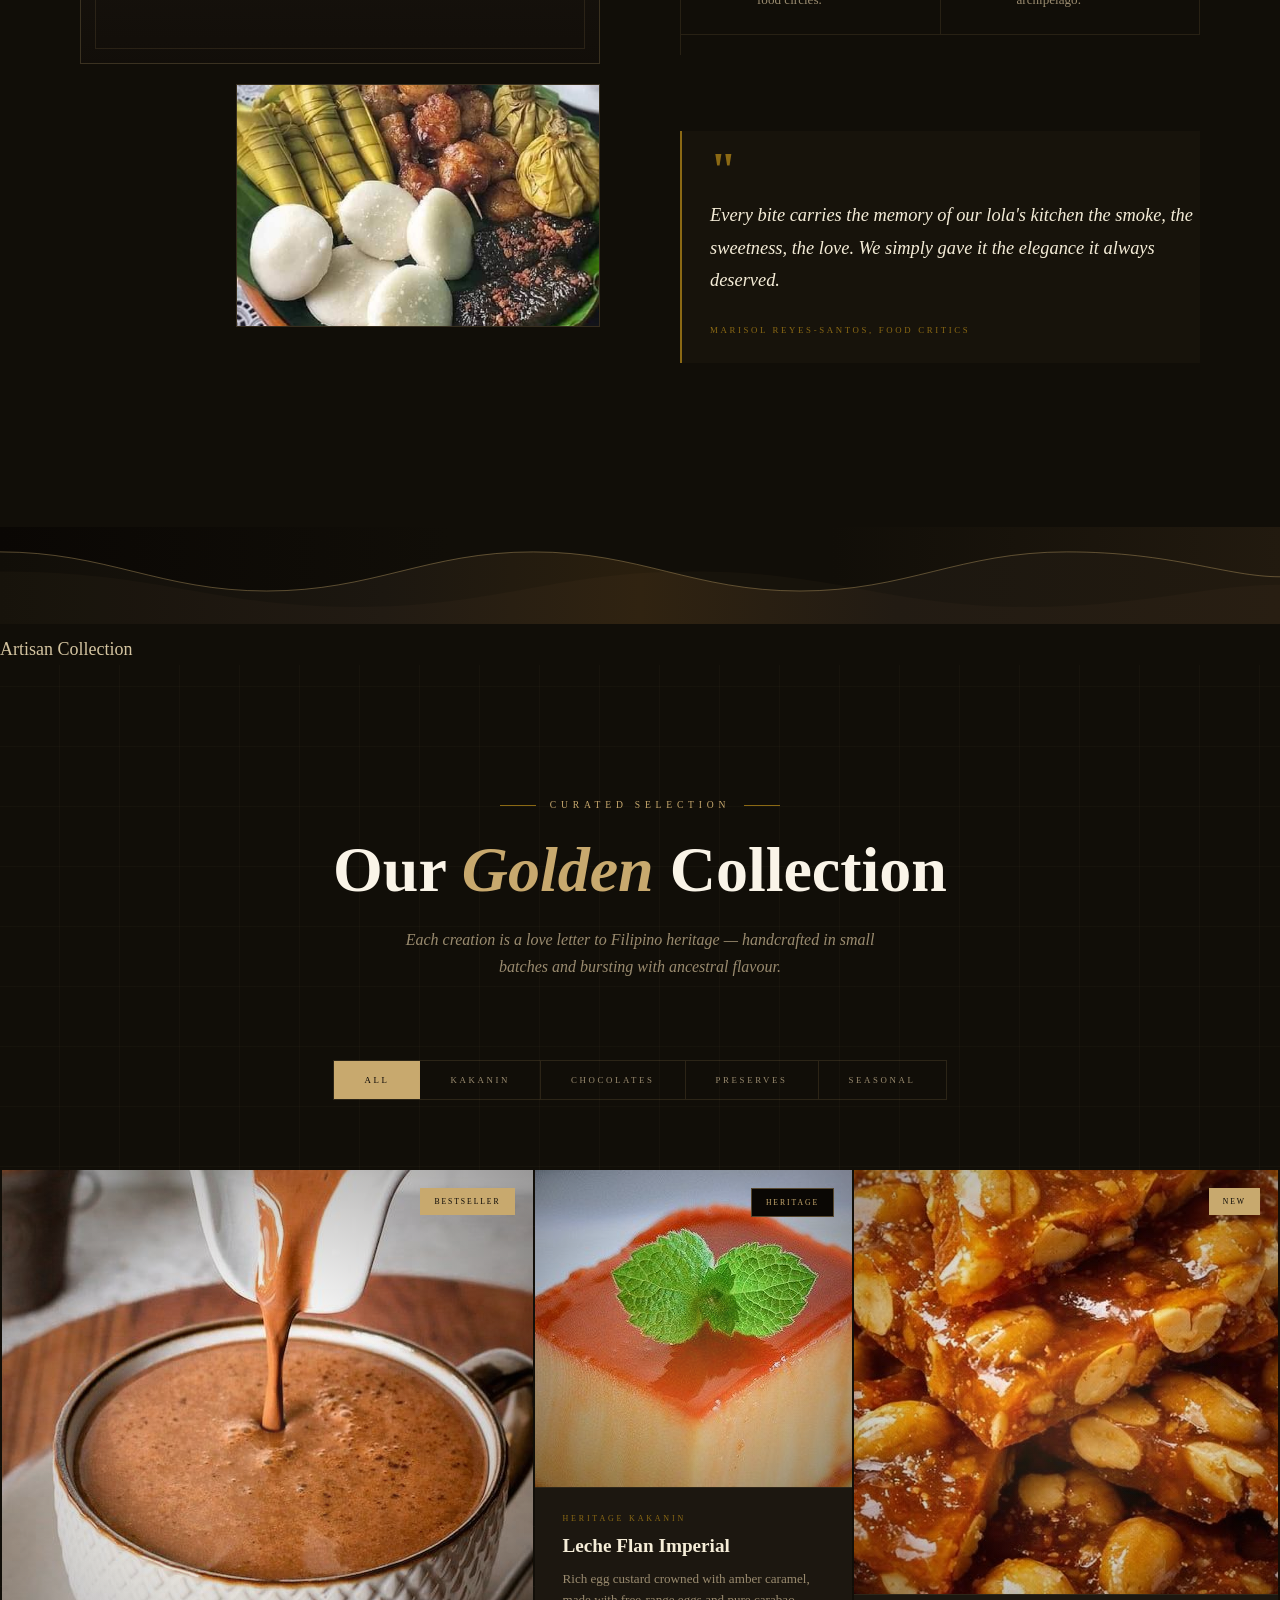
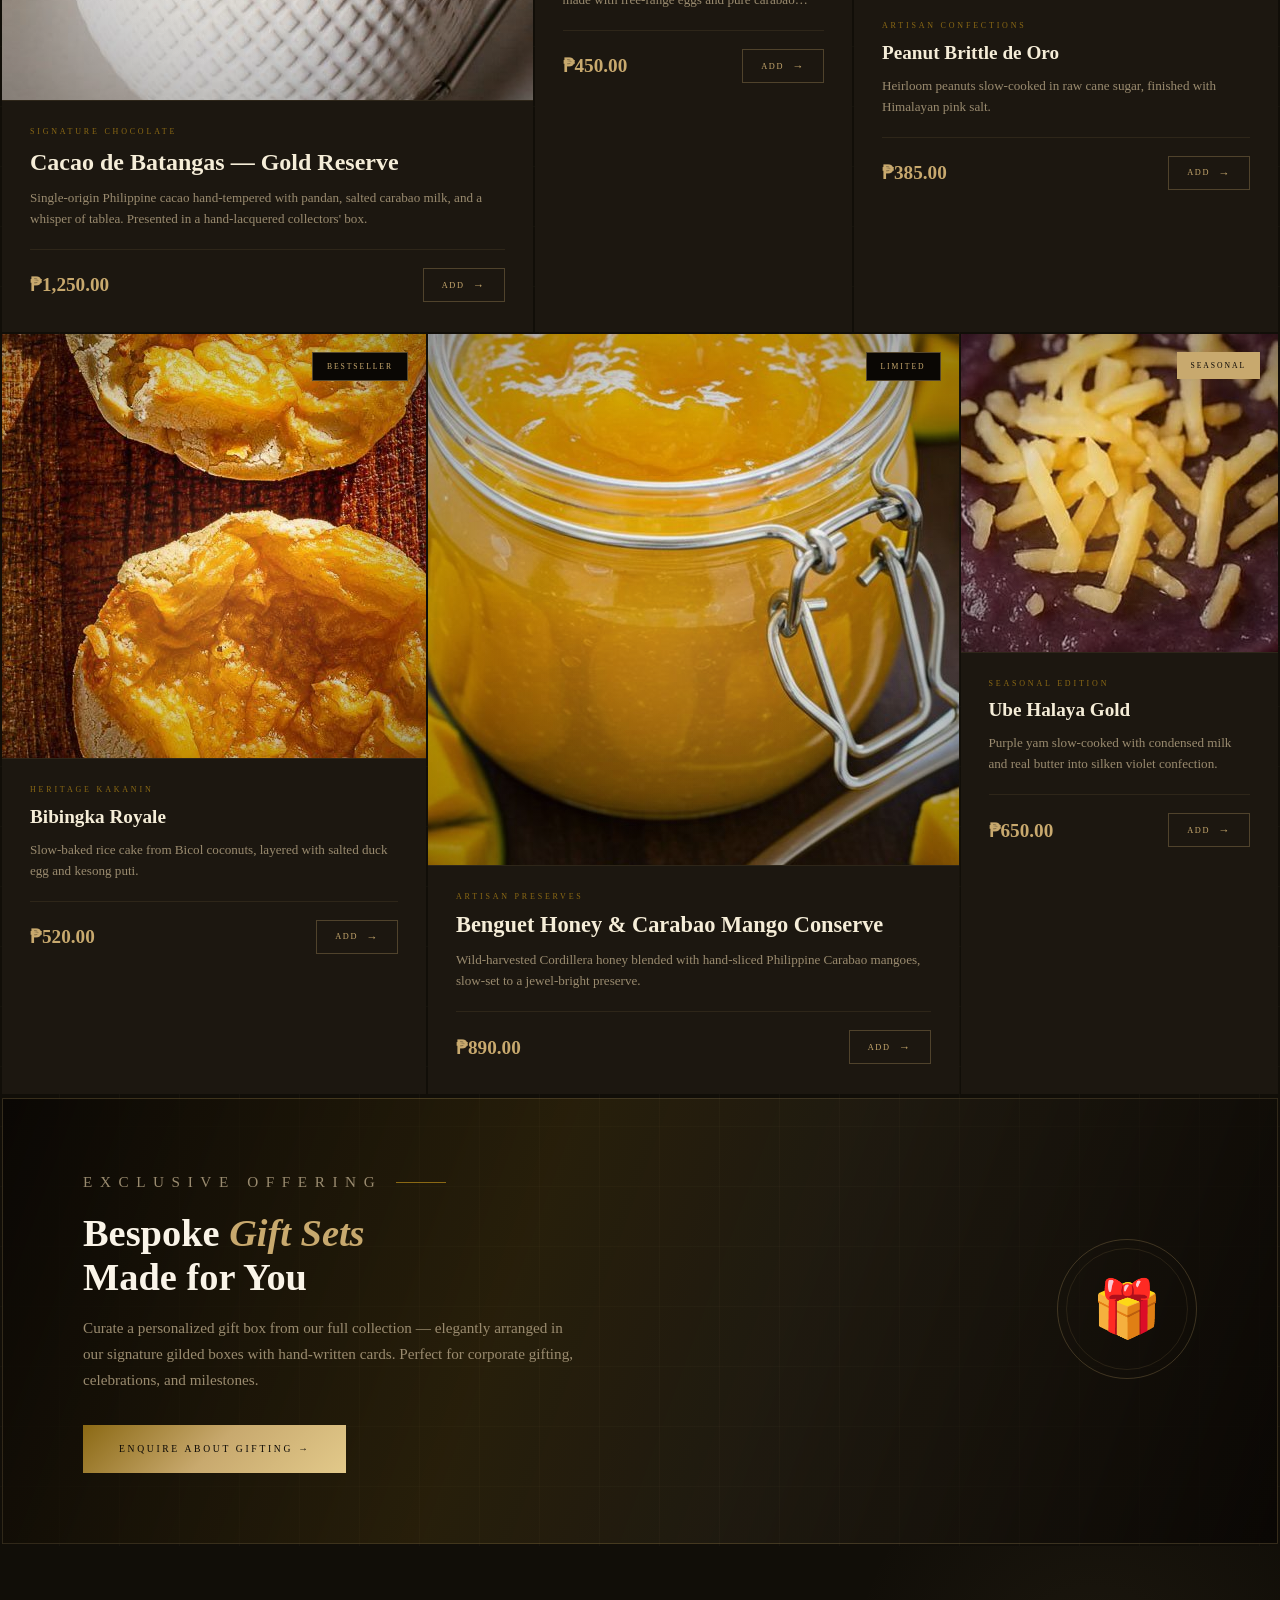
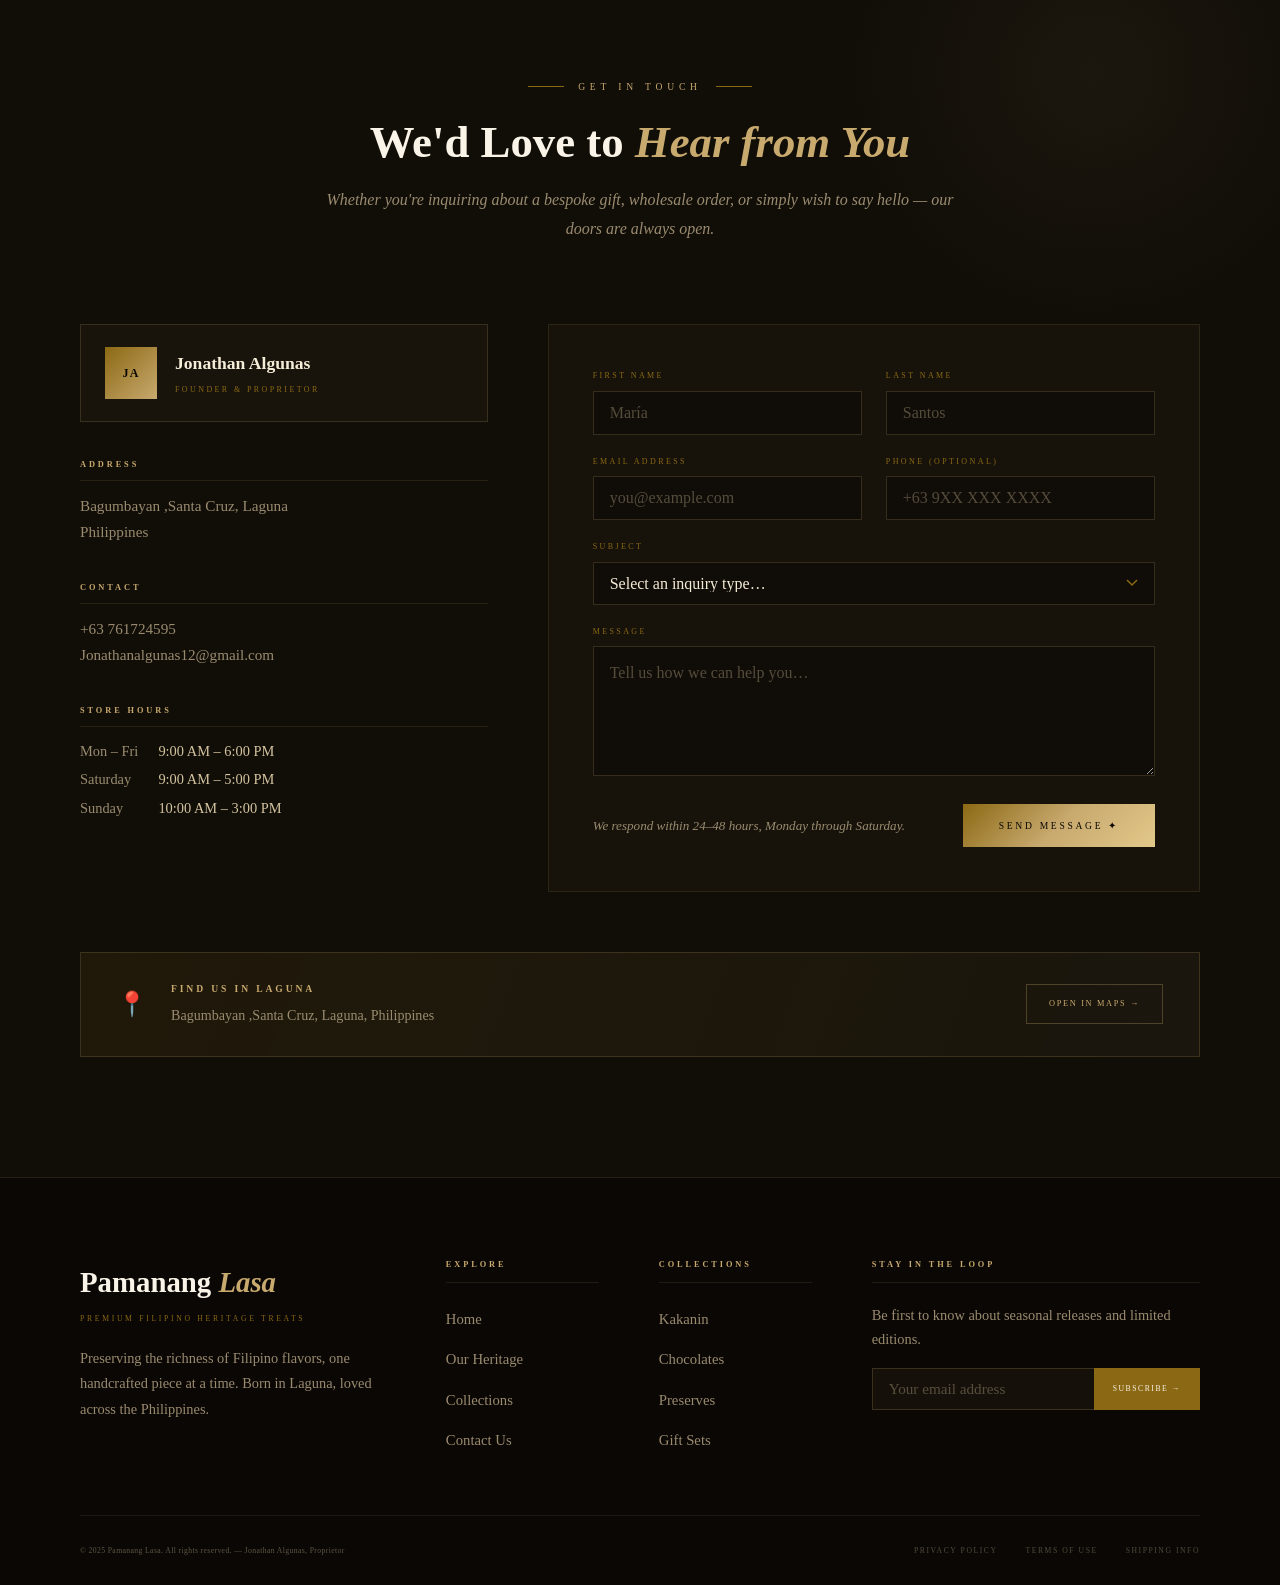
==== commit b1d72d03: "Initial commit and update" ====
--- a/index.html
+++ b/index.html
@@ -84,7 +84,7 @@
       </h2>
  
       <p class="about-body">
-        Born from a passion for preserving the richness of Filipino flavors, Pamanang Lasa is more than just a treat — it is a celebration of culture. We meticulously source local ingredients to recreate the nostalgic warmth of home, refined for the most discerning modern palate.
+        Born from a passion for preserving the richness of Filipino flavors, Pamanang Lasa is more than just a treat  it is a celebration of culture. We meticulously source local ingredients to recreate the nostalgic warmth of home, refined for the most discerning modern palate.
       </p>
  
       <!-- Feature Grid -->
@@ -400,24 +400,24 @@
     <!-- LEFT INFO PANEL -->
     <div class="gs-info-panel">
       <div class="gs-owner-badge">
-        <div class="gs-avatar">BB</div>
+        <div class="gs-avatar">JA</div>
         <div>
-          <div class="gs-owner-name">BillyBilog</div>
+          <div class="gs-owner-name">Jonathan Algunas</div>
           <div class="gs-owner-title">Founder & Proprietor</div>
         </div>
       </div>
 
       <div class="gs-info-block">
         <h4>Address</h4>
-        <p>Evangelista Street, Leonila Hill</p>
-        <p>Baguio City, Benguet</p>
-        <p>Philippines 2600</p>
+       
+        <p>Bagumbayan ,Santa Cruz, Laguna</p>
+        <p>Philippines </p>
       </div>
 
       <div class="gs-info-block">
         <h4>Contact</h4>
-        <a href="tel:+639XXXXXXXXX">+63 9XX XXX XXXX</a>
-        <a href="mailto:lioneleemn@gmail.com">lioneleemn@gmail.com</a>
+        <a href="tel:+639XXXXXXXXX">+63 761724595</a>
+        <a href="mailto:lioneleemn@gmail.com">Jonathanalgunas12@gmail.com</a>
       </div>
 
       <div class="gs-info-block">
@@ -466,10 +466,10 @@
   <div class="gs-map-strip">
     <div class="gs-map-pin">📍</div>
     <div class="gs-map-text">
-      <h5>Find Us in Baguio City</h5>
-      <p>Evangelista Street, Leonila Hill, Baguio City, Benguet, Philippines</p>
-    </div>
-    <a class="gs-map-link" href="https://maps.google.com/?q=Evangelista+Street+Leonila+Hill+Baguio+City" target="_blank">Open in Maps →</a>
+      <h5>Find Us in Laguna</h5>
+      <p>Bagumbayan ,Santa Cruz, Laguna, Philippines</p>
+    </div>
+    <a class="gs-map-link" href="https://www.google.com/maps/place/Bagumbayan,+Santa+Cruz,+Laguna/@14.273856,121.3836778,15z/data=!3m1!4b1!4m6!3m5!1s0x3397e3a6ca8f3c2d:0x93113e8e08a436ad!8m2!3d14.2737658!4d121.3970415!16s%2Fg%2F1vcjjsps?entry=ttu&g_ep=EgoyMDI2MDUxMy4wIKXMDSoASAFQAw%3D%3D" target="_blank">Open in Maps →</a>
   </div>
 </section>
 
@@ -481,7 +481,7 @@
     <div class="gs-footer-brand">
       <div class="gs-footer-logo-text">Pamanang <em>Lasa</em></div>
       <div class="gs-footer-tagline">Premium Filipino Heritage Treats</div>
-      <p>Preserving the richness of Filipino flavors, one handcrafted piece at a time. Born in Baguio, loved across the Philippines.</p>
+      <p>Preserving the richness of Filipino flavors, one handcrafted piece at a time. Born in Laguna, loved across the Philippines.</p>
     </div>
     <div class="gs-footer-col">
       <h6>Explore</h6>
@@ -511,7 +511,7 @@
     </div>
   </div>
   <div class="gs-footer-bottom">
-    <p>© 2025 Pamanang Lasa. All rights reserved. — BillyBilog, Proprietor</p>
+    <p>© 2025 Pamanang Lasa. All rights reserved. — Jonathan Algunas, Proprietor</p>
     <div class="gs-footer-bottom-links">
       <a href="#">Privacy Policy</a>
       <a href="#">Terms of Use</a>
